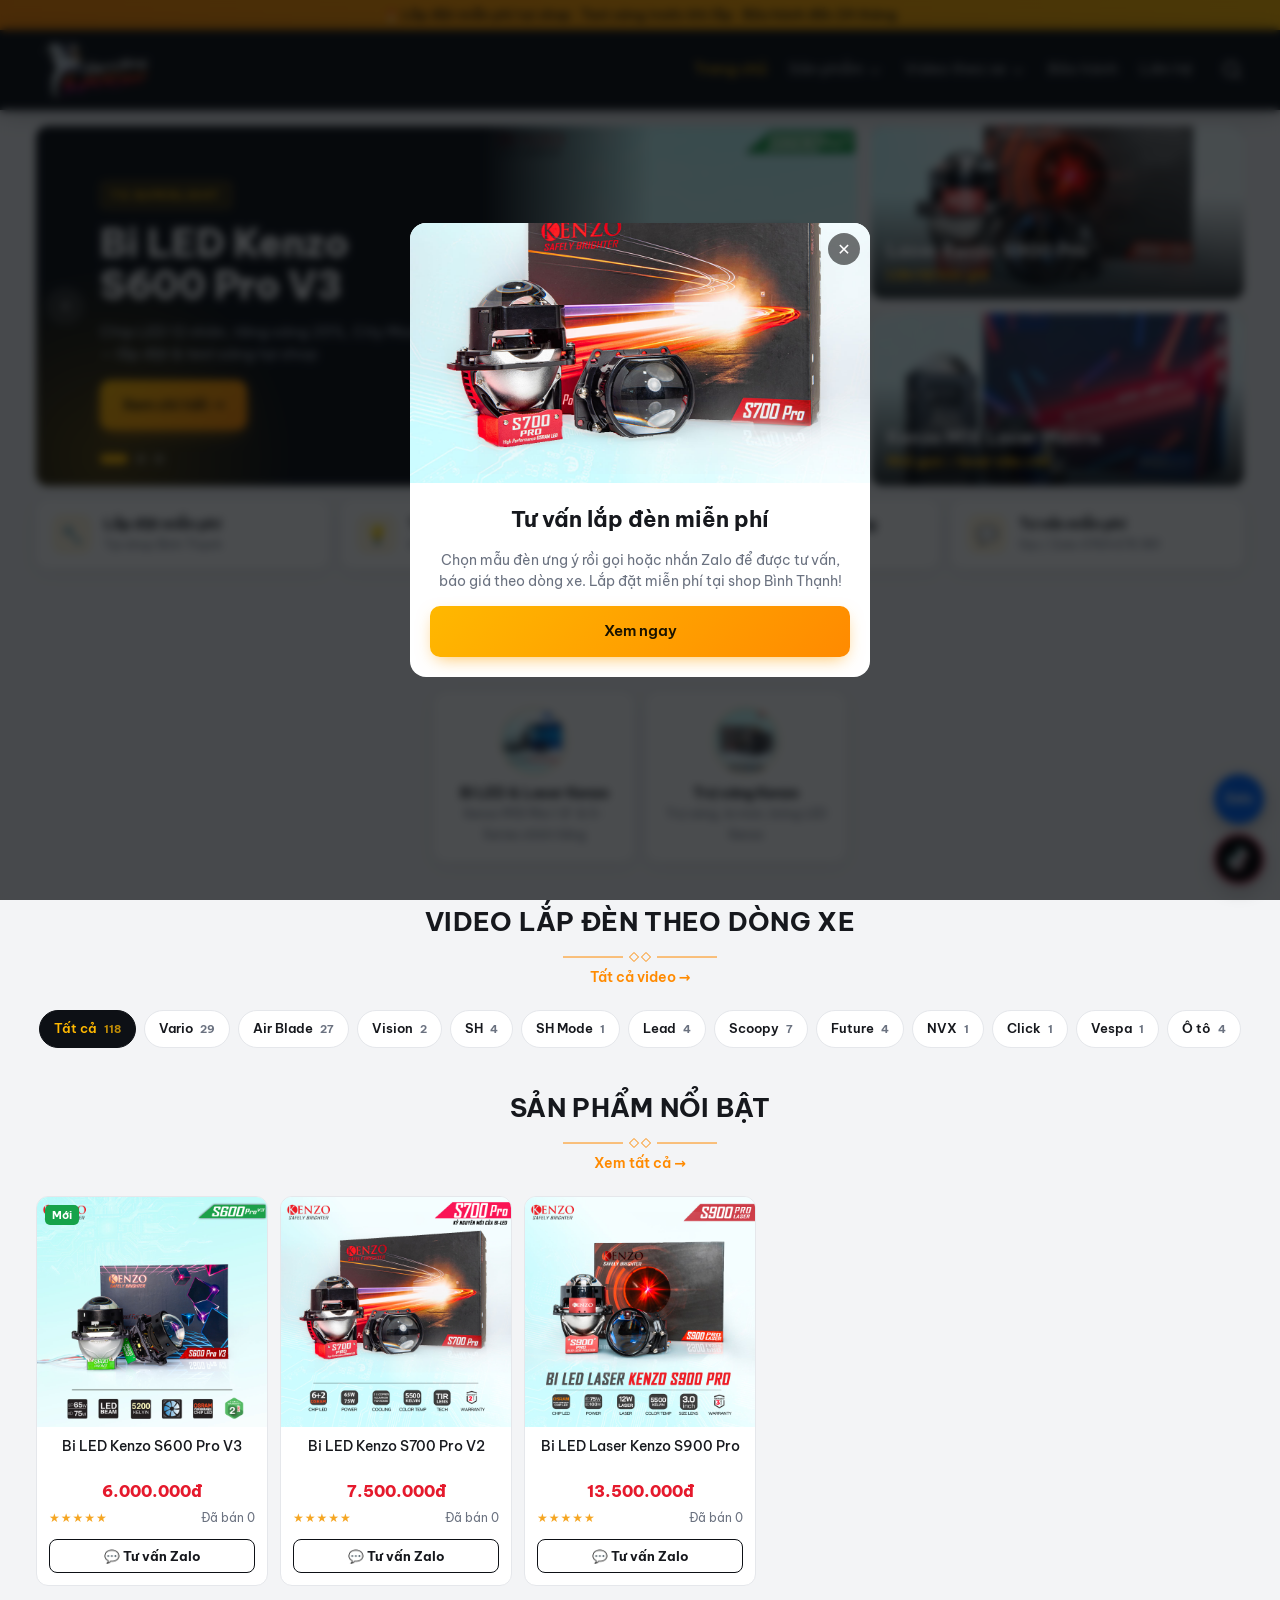
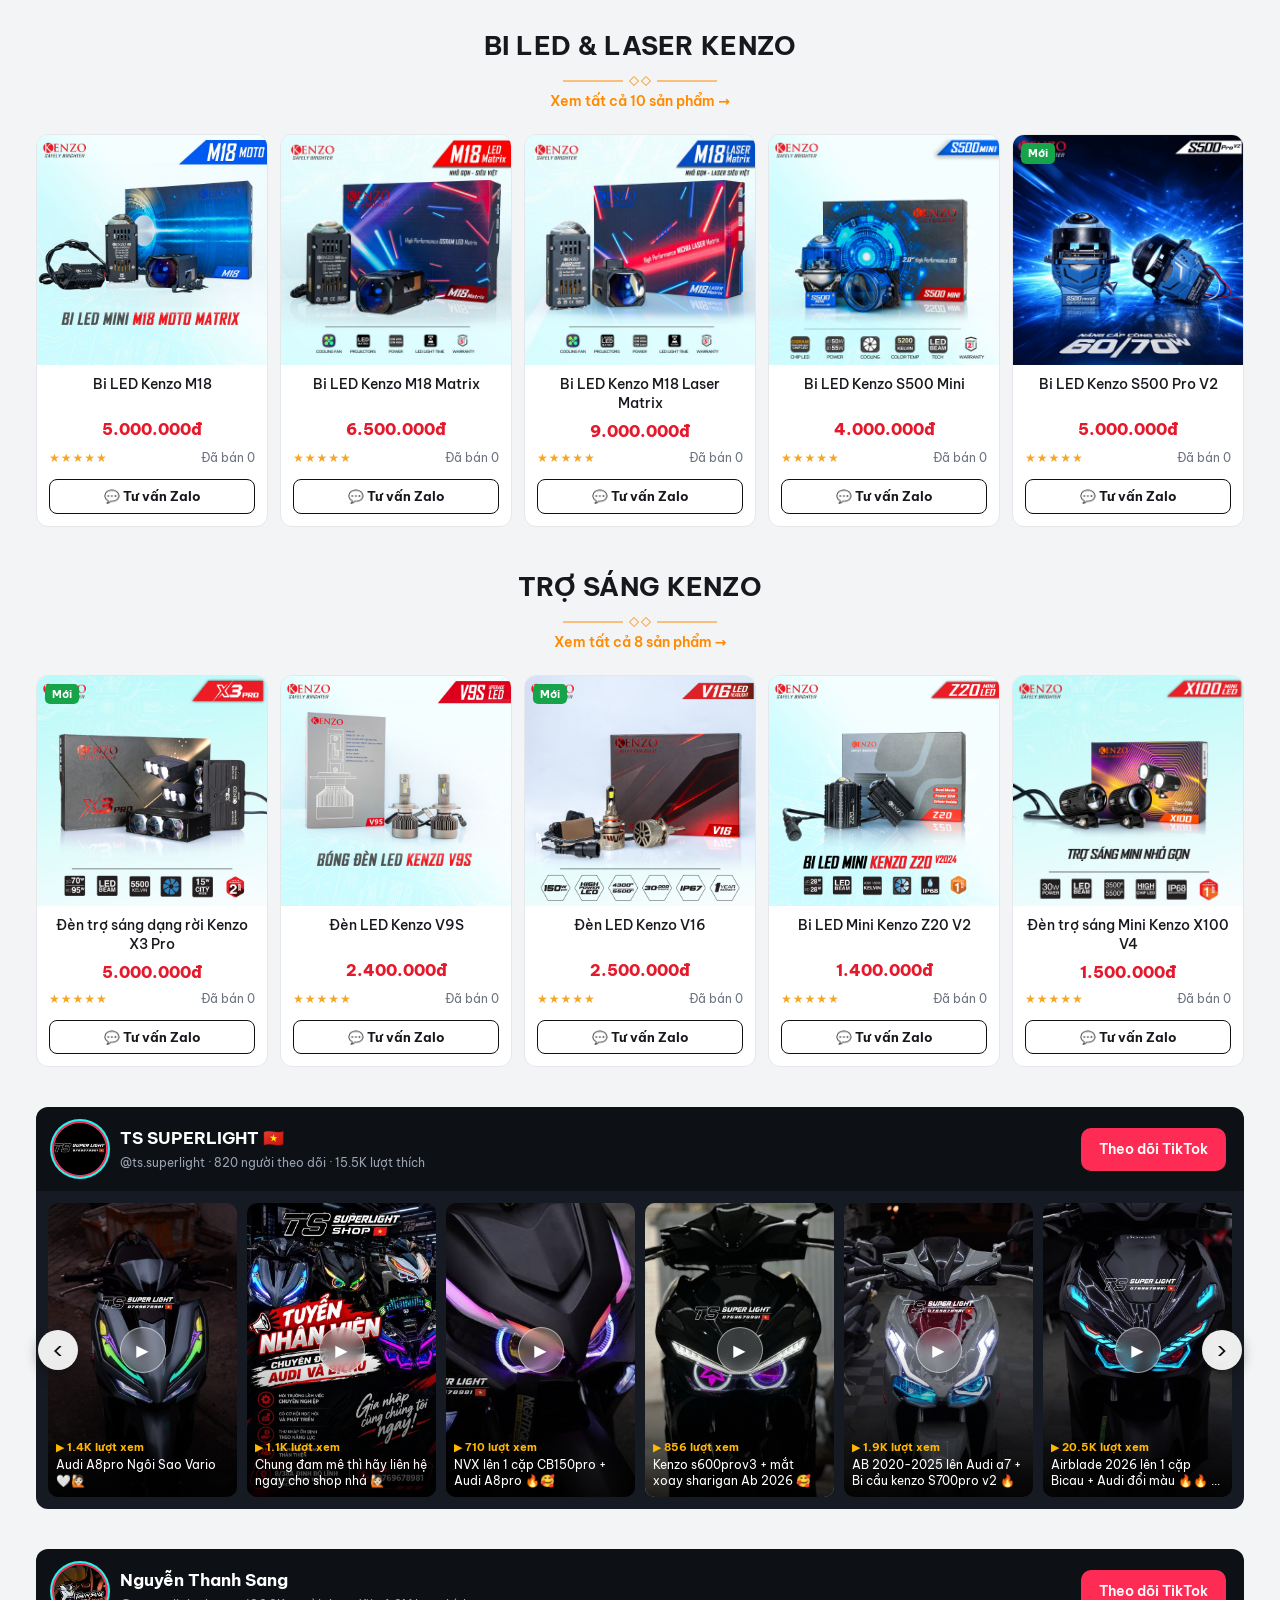
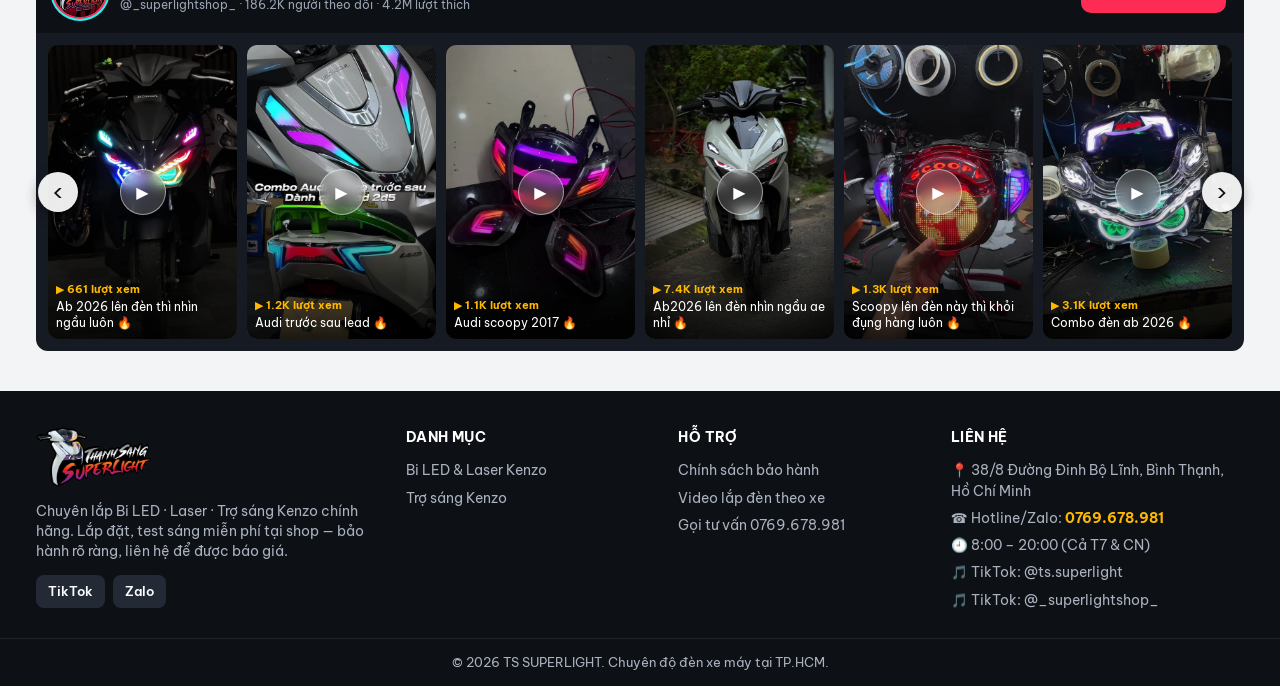
==== index.html @ d4412d5e "Logo mới, video TikTok 2 kênh, danh mục, hàng Titan Moto, bỏ đặt chỗ & tiền cọc - Logo Thanh Sang Su" ====
<!doctype html>
<html lang="vi">
<head>
  <meta charset="utf-8">
  <meta name="viewport" content="width=device-width, initial-scale=1">
  <title>TS SUPERLIGHT — Bi LED · Laser · Trợ sáng Kenzo</title>
  <meta name="description" content="TS SUPERLIGHT chuyên lắp đèn Kenzo chính hãng: Bi LED M18, S-Series S500 – S800, Laser S900 Pro, trợ sáng X3 Pro, X100, X200, CX80. Lắp đặt tại Bình Thạnh, TP.HCM.">
  <link rel="icon" type="image/png" href="assets/img/logo.png">
  <link rel="preconnect" href="https://fonts.googleapis.com">
  <link rel="preconnect" href="https://fonts.gstatic.com" crossorigin>
  <link href="https://fonts.googleapis.com/css2?family=Be+Vietnam+Pro:ital,wght@0,400;0,500;0,600;0,700;0,800;1,800&display=swap" rel="stylesheet">
  <link rel="stylesheet" href="assets/css/style.css">
</head>
<body>
  <div class="topbar" id="topbar"></div>

  <header class="header">
    <div class="wrap header-main">
      <button class="menu-btn" id="menuBtn" aria-label="Mở menu">
        <svg viewBox="0 0 24 24" fill="none"><path d="M4 6H20M4 12H20M4 18H20" stroke="currentColor" stroke-width="2" stroke-linecap="round"/></svg>
      </button>
      <a href="#/" class="logo">
        <img class="logo-img" src="assets/img/logo2.png" alt="TS SUPERLIGHT">
      </a>
      <nav class="nav" id="nav">
        <div class="nav-head">
          <a href="#/" class="logo"><img class="logo-img" src="assets/img/logo2.png" alt="TS SUPERLIGHT"></a>
          <button class="nav-close" id="navClose" aria-label="Đóng menu">✕</button>
        </div>
        <ul id="navMenu"></ul>
      </nav>
      <div class="header-actions">
        <button class="icon-btn" id="searchBtn" aria-label="Tìm kiếm">
          <svg viewBox="0 0 24 24" fill="none"><circle cx="11" cy="11" r="7" stroke="currentColor" stroke-width="2"/><path d="M20 20L16.5 16.5" stroke="currentColor" stroke-width="2" stroke-linecap="round"/></svg>
        </button>
        <a class="hotline" id="hdrHotlineLink">
          <span class="ico">☎</span>
          <div><small>Hotline / Zalo</small><b id="hdrHotline"></b></div>
        </a>
      </div>
    </div>
    <!-- Lớp phủ nằm TRONG header để luôn ở dưới menu trượt (cùng lớp xếp chồng) -->
    <div class="nav-backdrop" id="navBackdrop"></div>
  </header>

  <div class="search-overlay" id="searchOverlay">
    <button class="search-close" id="searchClose" aria-label="Đóng tìm kiếm">✕</button>
    <div class="search-box">
      <p>Tìm kiếm sản phẩm</p>
      <form class="search" id="searchForm">
        <input id="searchInput" type="search" placeholder="Tìm đèn theo tên, dòng xe: Vario, AB, bi cầu Kenzo…" autocomplete="off">
        <button type="submit" aria-label="Tìm"><svg viewBox="0 0 24 24" fill="none"><circle cx="11" cy="11" r="7" stroke="currentColor" stroke-width="2"/><path d="M20 20L16.5 16.5" stroke="currentColor" stroke-width="2" stroke-linecap="round"/></svg></button>
      </form>
    </div>
  </div>

  <main id="app" class="wrap"></main>

  <footer class="footer">
    <div class="wrap footer-grid" id="footer"></div>
    <div class="footer-bottom" id="footerBottom"></div>
  </footer>

  <div class="float-contact" id="floatContact"></div>
  <div class="toast" id="toast"></div>

  <script src="assets/js/config.js"></script>
  <script src="assets/js/media.js"></script>
  <script src="assets/js/data.js"></script>
  <script src="assets/js/app.js"></script>
</body>
</html>
---- assets/css/style.css ----
/* ============ TS SUPERLIGHT — Storefront ============ */
:root {
  --brand: #ffb800;
  --brand-2: #ff8a00;
  --brand-ink: #1a1300;
  --dark: #0d1015;
  --dark-2: #161b23;
  --dark-3: #232a35;
  --sale: #e5192c;
  --ok: #16a34a;
  --bg: #f3f4f6;
  --on-bg: var(--ink);
  --on-bg-muted: var(--muted);
  --card: #ffffff;
  --ink: #16181d;
  --muted: #6b7280;
  --line: #e5e7eb;
  --radius: 12px;
  --shadow: 0 1px 2px rgba(0,0,0,.05), 0 4px 16px rgba(0,0,0,.06);
  --wrap: 1240px;
}
* { box-sizing: border-box; }
html { scroll-behavior: smooth; -webkit-text-size-adjust: 100%; text-size-adjust: 100%; }
body {
  margin: 0; background: var(--bg); color: var(--ink);
  font-family: 'Be Vietnam Pro', system-ui, -apple-system, Segoe UI, Roboto, sans-serif;
  font-size: 14px; line-height: 1.5; -webkit-font-smoothing: antialiased;
}
a { color: inherit; text-decoration: none; }
img, video { display: block; max-width: 100%; }
button, input, select, textarea { font: inherit; color: inherit; }
button { cursor: pointer; }
.wrap { max-width: var(--wrap); margin: 0 auto; padding: 0 clamp(12px, 3vw, 16px); }
.muted { color: var(--muted); }
.hidden { display: none !important; }

/* ---------- Buttons ---------- */
.btn {
  display: inline-flex; align-items: center; justify-content: center; gap: 8px;
  border: 0; border-radius: 10px; padding: 11px 18px; font-weight: 600;
  transition: transform .15s, box-shadow .15s, background .15s; white-space: nowrap;
}
.btn:active { transform: translateY(1px); }
.btn-brand { background: linear-gradient(135deg, var(--brand), var(--brand-2)); color: var(--brand-ink); box-shadow: 0 6px 18px -6px rgba(255,160,0,.7); }
.btn-brand:hover { box-shadow: 0 8px 24px -6px rgba(255,160,0,.9); }
.btn-dark { background: var(--dark); color: #fff; }
.btn-dark:hover { background: var(--dark-3); }
.btn-outline { background: #fff; border: 1.5px solid var(--line); }
.btn-outline:hover { border-color: var(--ink); }
.btn-zalo { background: #0068ff; color: #fff; }
.btn-block { width: 100%; }
.btn-lg { padding: 14px 22px; font-size: 15px; }

/* ---------- Top bar & header ---------- */
.topbar { background: linear-gradient(90deg, var(--brand-2), var(--brand)); color: var(--brand-ink); font-size: 13px; font-weight: 600; text-align: center; padding: 5px 16px; }
.header { background: var(--dark); color: #fff; position: sticky; top: 0; z-index: 50; box-shadow: 0 2px 20px rgba(0,0,0,.3); }
.header-main { display: flex; align-items: center; gap: 28px; padding: 10px 16px; min-height: 66px; }
.logo { display: flex; align-items: center; gap: 10px; flex-shrink: 0; }
.logo-img { display: block; height: 60px; width: auto; }
.logo-text b { display: block; font-size: 19px; letter-spacing: .5px; line-height: 1.1; }
.logo-text b span { color: var(--brand); }
.logo-text small { color: #9aa3b2; font-size: 11px; }
.header svg { width: 24px; height: 24px; display: block; }
.menu-btn, .icon-btn, .nav-close { border: 0; background: none; padding: 0; color: #b5b5b5; line-height: 0; }
.menu-btn { display: none; color: #fff; }
.icon-btn:hover { color: var(--brand); }
.header-actions { display: flex; align-items: center; gap: 18px; flex-shrink: 0; }
.hotline { display: flex; align-items: center; gap: 10px; }
.hotline .ico { width: 36px; height: 36px; border-radius: 50%; border: 1.5px solid var(--brand); display: grid; place-items: center; color: var(--brand); font-size: 16px; }
.hotline small { display: block; color: #b5b5b5; font-size: 11px; }
.hotline b { color: var(--brand); font-size: 15px; letter-spacing: .3px; }

/* Menu chính (kiểu cuongden: chữ xám, hover vàng, menu con thả xuống) */
.nav { flex: 1; display: flex; justify-content: flex-end; }
.nav-head { display: none; }
.nav ul { list-style: none; margin: 0; padding: 0; }
#navMenu { display: flex; gap: 28px; align-items: center; }
.nav-item { position: relative; display: flex; align-items: center; gap: 4px; }
.nav-item > a { display: block; padding: 12px 0; color: #b5b5b5; font-size: 16px; font-weight: 400; white-space: nowrap; transition: color .2s; }
.nav-item > a:hover, .nav-item > a.on, .nav-item.on > a { color: var(--brand); }
.nav-item .arrow { border: 0; background: none; padding: 2px 0 0; color: #b5b5b5; line-height: 0; }
.nav-item .arrow svg { width: 16px; height: 16px; transition: transform .25s; }
.nav-item:hover > .arrow, .nav-item.on > .arrow { color: var(--brand); }
.nav-sub {
  position: absolute; left: -16px; top: 100%; z-index: 5; min-width: 220px; width: max-content;
  background: #fff; border-radius: 10px; padding: 10px 0; box-shadow: 0 0 50px rgba(0,0,0,.07), 0 10px 30px rgba(0,0,0,.25);
  visibility: hidden; opacity: 0; transform: translateY(30px); transition: all .3s ease-in-out;
}
.nav-item:hover > .nav-sub, .nav-item:focus-within > .nav-sub { visibility: visible; opacity: 1; transform: translateY(0); }
.nav-sub li a { display: block; padding: 6px 20px; color: #333; font-size: 15px; white-space: nowrap; transition: color .15s, padding .15s; }
.nav-sub li a:hover, .nav-sub li a.on { color: var(--brand-2); padding-left: 24px; }
.nav-sub.cols { display: grid; grid-template-columns: repeat(3, auto); column-gap: 6px; }
.nav-sub .sub-all a { font-weight: 700; color: var(--ink); }
/* Menu cấp 3: danh mục → danh sách sản phẩm bay ra bên phải */
.nav-sub > li.has-child { position: relative; }
.has-child:has(.nav-sub-child) > a { display: flex; justify-content: space-between; gap: 18px; }
.has-child:has(.nav-sub-child) > a::after { content: '›'; font-size: 18px; line-height: 1; color: #999; }
.nav-sub-child {
  position: absolute; left: 100%; top: -10px; min-width: 260px; width: max-content; max-width: 360px;
  background: #fff; border-radius: 10px; padding: 10px 0; list-style: none; box-shadow: 0 10px 30px rgba(0,0,0,.2);
  visibility: hidden; opacity: 0; transform: translateX(12px); transition: all .2s ease-in-out;
}
.has-child:hover > .nav-sub-child { visibility: visible; opacity: 1; transform: none; }
.nav-sub-child li a { white-space: normal; }
.nav-backdrop { display: none; }

/* Tìm kiếm toàn màn hình */
.search-overlay { position: fixed; inset: 0; z-index: 1001; background: rgba(0,0,0,.85); display: none; align-items: flex-start; justify-content: center; padding: 18vh 16px 0; animation: fade .2s; }
.search-overlay.show { display: flex; }
.search-box { width: 100%; max-width: 850px; }
.search-box p { color: #fff; font-size: 22px; font-weight: 700; text-transform: uppercase; text-align: center; margin: 0 0 16px; letter-spacing: .5px; }
.search-close { position: absolute; top: 20px; right: 20px; border: 0; background: none; color: #fff; font-size: 30px; line-height: 1; padding: 4px; }
.search { position: relative; display: flex; background: #fff; }
.search input { flex: 1; border: 0; height: 50px; padding: 10px 65px 10px 15px; outline: none; color: var(--ink); min-width: 0; font-size: 15px; }
.search button { position: absolute; right: 0; top: 0; width: 50px; height: 50px; border: 0; background: transparent; color: var(--ink); display: grid; place-items: center; }
.search button svg { width: 25px; height: 25px; }

/* ---------- Hero ---------- */
.hero { display: grid; grid-template-columns: 2.2fr 1fr; gap: 14px; margin-top: 16px; }
.slider { position: relative; border-radius: var(--radius); overflow: hidden; background: var(--dark); min-height: 360px; }
.slide { position: absolute; inset: 0; display: grid; grid-template-columns: 1.2fr 1fr; opacity: 0; transition: opacity .6s; pointer-events: none; }
.slide.on { opacity: 1; pointer-events: auto; }
.slide-text { padding: 44px 40px 44px 64px; color: #fff; display: flex; flex-direction: column; justify-content: center; gap: 14px; position: relative; z-index: 2; }
.slide-text .tag { align-self: flex-start; font-size: 11px; font-weight: 700; letter-spacing: 1.5px; text-transform: uppercase; padding: 5px 10px; border-radius: 6px; background: rgba(255,184,0,.15); color: var(--brand); border: 1px solid rgba(255,184,0,.35); }
.slide-text h2 { font-size: clamp(24px, 2.4vw + 12px, 38px); line-height: 1.1; margin: 0; font-weight: 800; letter-spacing: -.5px; }
.slide-text p { color: #b9c1cd; margin: 0; font-size: 15px; max-width: 380px; }
.slide-media { position: relative; overflow: hidden; }
.slide-media img, .slide-media video { width: 100%; height: 100%; object-fit: cover; }
.slide-media::before { content: ''; position: absolute; inset: 0; background: linear-gradient(90deg, var(--dark) 0%, transparent 45%); z-index: 1; }
.slide.cyan .tag { color: #3ee0ff; background: rgba(62,224,255,.12); border-color: rgba(62,224,255,.35); }
.slide.red .tag { color: #ff5a6a; background: rgba(255,90,106,.12); border-color: rgba(255,90,106,.35); }
.slide-glow { position: absolute; width: 380px; height: 380px; border-radius: 50%; left: -120px; bottom: -160px; background: radial-gradient(circle, rgba(255,184,0,.28), transparent 70%); z-index: 1; }
.slide.cyan .slide-glow { background: radial-gradient(circle, rgba(62,224,255,.25), transparent 70%); }
.slide.red .slide-glow { background: radial-gradient(circle, rgba(255,60,80,.25), transparent 70%); }
.dots { position: absolute; left: 64px; bottom: 22px; display: flex; gap: 8px; z-index: 3; }
.dots button { width: 10px; height: 10px; border-radius: 5px; border: 0; background: rgba(255,255,255,.3); padding: 0; transition: width .3s; }
.dots button.on { width: 28px; background: var(--brand); }
.slider-arrow { position: absolute; top: 50%; transform: translateY(-50%); z-index: 3; width: 38px; height: 38px; border-radius: 50%; border: 0; background: rgba(255,255,255,.12); color: #fff; font-size: 18px; backdrop-filter: blur(4px); }
.slider-arrow:hover { background: var(--brand); color: var(--brand-ink); }
.slider-arrow.prev { left: 10px; } .slider-arrow.next { right: 10px; }
.side-ads { display: grid; grid-template-rows: 1fr 1fr; gap: 14px; }
.side-ad { position: relative; border-radius: var(--radius); overflow: hidden; background: var(--dark); min-height: 170px; }
.side-ad img { position: absolute; inset: 0; width: 100%; height: 100%; object-fit: cover; transition: transform .5s; }
.side-ad:hover img { transform: scale(1.06); }
.side-ad::after { content: ''; position: absolute; inset: 0; background: linear-gradient(0deg, rgba(0,0,0,.8), transparent 60%); }
.side-ad div { position: absolute; left: 16px; bottom: 14px; z-index: 2; color: #fff; }
.side-ad b { display: block; font-size: 18px; }
.side-ad span { color: var(--brand); font-weight: 700; font-size: 13px; }

/* ---------- Policies ---------- */
.policies { display: grid; grid-template-columns: repeat(4, 1fr); gap: 12px; margin-top: 14px; }
.policy { background: var(--card); border-radius: var(--radius); padding: 14px 16px; display: flex; gap: 12px; align-items: center; box-shadow: var(--shadow); }
.policy i { font-style: normal; width: 40px; height: 40px; flex-shrink: 0; border-radius: 10px; display: grid; place-items: center; background: #fff6de; color: var(--brand-2); font-size: 18px; }
.policy b { display: block; font-size: 13.5px; }
.policy small { color: var(--muted); font-size: 12px; }

/* ---------- Sections ---------- */
.section { margin-top: 40px; }
/* Tiêu đề mục căn giữa + đường kẻ hình thoi (title-separator kiểu cuongden) */
.section-head { display: flex; flex-direction: column; align-items: center; text-align: center; gap: 4px; margin-bottom: 22px; color: var(--on-bg); }
.section-head h3 { margin: 0; font-size: clamp(18px, 1.4vw + 12px, 26px); font-weight: 700; text-transform: uppercase; letter-spacing: .3px; }
.section-head h3::after {
  content: ''; display: block; width: 154px; height: 12px; margin: 10px auto 0;
  background: url("data:image/svg+xml,%3Csvg xmlns='http://www.w3.org/2000/svg' viewBox='0 0 154 12'%3E%3Cg fill='none' stroke='%23ff8a00'%3E%3Cpath d='M0 6h60M94 6h60'/%3E%3Cpath d='M71 1.5l4.5 4.5-4.5 4.5-4.5-4.5z'/%3E%3Cpath d='M83 1.5l4.5 4.5-4.5 4.5-4.5-4.5z'/%3E%3C/g%3E%3C/svg%3E") center / contain no-repeat;
}
.section-head a { color: var(--brand-2); font-weight: 600; font-size: 14px; }
.section-head a:hover { text-decoration: underline; }
.panel { background: var(--card); border-radius: var(--radius); padding: 18px; box-shadow: var(--shadow); }

/* Flash sale */
.flash { background: linear-gradient(120deg, #1a0d02, #3a1600 50%, #1a0d02); border-radius: var(--radius); padding: 18px; color: #fff; position: relative; overflow: hidden; }
.flash::before { content: ''; position: absolute; right: -80px; top: -80px; width: 280px; height: 280px; background: radial-gradient(circle, rgba(255,140,0,.35), transparent 70%); }
.flash-head { display: flex; align-items: center; gap: 16px; flex-wrap: wrap; margin-bottom: 14px; position: relative; }
.flash-head h3 { margin: 0; font-size: 22px; font-weight: 800; font-style: italic; color: var(--brand); text-transform: uppercase; }
.flash-head h3::before { content: '⚡ '; }
.countdown { display: flex; gap: 6px; align-items: center; }
.countdown span { background: #fff; color: var(--dark); font-weight: 800; border-radius: 6px; padding: 4px 8px; min-width: 36px; text-align: center; font-variant-numeric: tabular-nums; }
.countdown em { font-style: normal; color: var(--brand); font-weight: 800; }
.flash .grid .card { border: 0; color: var(--ink); }

/* Category tiles */
.cats { display: grid; grid-template-columns: repeat(auto-fit, minmax(135px, 200px)); justify-content: center; gap: 12px; }
.cat { background: var(--card); border-radius: var(--radius); padding: 16px 12px; text-align: center; box-shadow: var(--shadow); transition: transform .2s, box-shadow .2s; border: 1.5px solid transparent; }
.cat:hover { transform: translateY(-3px); border-color: var(--brand); }
.cat .ic { width: 64px; height: 64px; margin: 0 auto 10px; border-radius: 50%; overflow: hidden; background: var(--dark); box-shadow: 0 0 0 3px #fff6de; }
.cat .ic img { width: 100%; height: 100%; object-fit: cover; }
.cat b { display: block; font-size: 13.5px; }
.cat small { color: var(--muted); font-size: 11.5px; }

/* Vehicle chips */
.chips { display: flex; flex-wrap: wrap; justify-content: center; gap: 8px; }
.chip { padding: 8px 14px; border-radius: 999px; background: var(--card); border: 1.5px solid var(--line); font-weight: 600; font-size: 13px; transition: all .15s; }
.chip:hover, .chip.on { background: var(--dark); color: var(--brand); border-color: var(--dark); }
.chip small { margin-left: 4px; font-size: 11px; font-weight: 700; color: var(--muted); }
.chip:hover small, .chip.on small { color: inherit; opacity: .75; }
.section-head > .muted { font-size: 13.5px; }

/* ---------- Product grid & card ---------- */
.grid { display: grid; grid-template-columns: repeat(5, 1fr); gap: 12px; }
.grid.cols-4 { grid-template-columns: repeat(4, 1fr); }
.card { background: var(--card); border-radius: var(--radius); overflow: hidden; border: 1px solid var(--line); display: flex; flex-direction: column; transition: box-shadow .2s, transform .2s; position: relative; }
.card:hover { box-shadow: 0 10px 30px -10px rgba(0,0,0,.25); transform: translateY(-2px); }
.card-img { position: relative; aspect-ratio: 1 / 1; overflow: hidden; background: var(--dark); }
.card-img img { width: 100%; height: 100%; object-fit: cover; transition: transform .5s; }
.card:hover .card-img img { transform: scale(1.07); }
.badges { position: absolute; top: 8px; left: 8px; display: flex; flex-direction: column; gap: 4px; z-index: 2; }
.badge { font-size: 11px; font-weight: 700; padding: 3px 7px; border-radius: 5px; color: #fff; background: var(--sale); line-height: 1.3; }
.badge.new { background: var(--ok); }
.badge.flash { background: linear-gradient(90deg, var(--brand-2), var(--brand)); color: var(--brand-ink); }
.badge.video { background: rgba(0,0,0,.65); }
.card-body { padding: 10px 12px 12px; display: flex; flex-direction: column; gap: 6px; flex: 1; }
.card-name { font-weight: 500; font-size: 14px; text-align: center; line-height: 1.35; display: -webkit-box; -webkit-line-clamp: 2; -webkit-box-orient: vertical; overflow: hidden; min-height: 36px; }
.card-name:hover { color: var(--brand-2); }
.price { display: flex; align-items: baseline; justify-content: center; gap: 8px; flex-wrap: wrap; }
.price b { color: var(--sale); font-size: 16px; font-weight: 800; }
.price s { color: var(--muted); font-size: 12.5px; }
.card-meta { display: flex; justify-content: space-between; color: var(--muted); font-size: 12px; margin-top: auto; }
.stars { color: #f5a623; letter-spacing: 1px; }
.card-add { display: block; text-align: center; margin-top: 6px; border: 1.5px solid var(--dark); background: #fff; border-radius: 8px; padding: 7px; font-weight: 700; font-size: 12.5px; transition: all .15s; }
.card-add:hover { background: var(--dark); color: var(--brand); }
.flash .card-meta .bar { flex: 1; height: 16px; border-radius: 8px; background: #ffe2b3; position: relative; overflow: hidden; font-size: 10.5px; font-weight: 700; color: #7a3a00; text-align: center; line-height: 16px; }
.flash .card-meta .bar i { position: absolute; left: 0; top: 0; bottom: 0; background: linear-gradient(90deg, var(--brand-2), var(--sale)); border-radius: 8px; }
.flash .card-meta .bar span { position: relative; z-index: 1; color: #fff; text-shadow: 0 1px 2px rgba(0,0,0,.4); }

/* ---------- TikTok videos ---------- */
.tiktok-head { display: flex; align-items: center; gap: 14px; background: var(--dark); color: #fff; padding: 16px 18px; border-radius: var(--radius) var(--radius) 0 0; flex-wrap: wrap; }
.tiktok-head .avatar { width: 52px; height: 52px; border-radius: 50%; overflow: hidden; box-shadow: 0 0 0 2px #fe2c55, 0 0 0 4px #25f4ee; }
.tiktok-head .avatar img { width: 100%; height: 100%; object-fit: cover; }
.tiktok-head b { font-size: 17px; display: block; }
.tiktok-head small { color: #9aa3b2; }
.tiktok-head .btn { margin-left: auto; background: #fe2c55; color: #fff; }
.videos { display: grid; grid-template-columns: repeat(6, 1fr); gap: 10px; background: var(--dark-2); padding: 12px; border-radius: 0 0 var(--radius) var(--radius); }
.tiktok-head .avatars { display: flex; }
.tiktok-head .avatars .avatar + .avatar { margin-left: -14px; }
.tiktok-head .tt-follow { margin-left: auto; display: flex; gap: 8px; flex-wrap: wrap; }
.tiktok-head .tt-follow .btn { margin-left: 0; }
/* Dải video kéo ngang (trang chủ) */
.rail-wrap { position: relative; background: var(--dark-2); padding: 12px; border-radius: 0 0 var(--radius) var(--radius); }
.rail { display: grid; grid-auto-flow: column; grid-auto-columns: calc((100% - 50px) / 6); gap: 10px; overflow-x: auto; scroll-snap-type: x mandatory; scrollbar-width: none; overscroll-behavior-x: contain; }
.rail::-webkit-scrollbar { display: none; }
.rail .vid { scroll-snap-align: start; }
.vid.more { display: grid; place-items: center; text-align: center; color: #fff; font-size: 13px; line-height: 1.6; background: linear-gradient(160deg, #25f4ee33, #fe2c5533), var(--dark); border: 1.5px dashed rgba(255,255,255,.25); }
.vid.more::after { display: none; }
.vid.more b { color: var(--brand); }
.rail-nav { position: absolute; top: 50%; transform: translateY(-50%); z-index: 4; width: 40px; height: 40px; border-radius: 50%; border: 0; background: rgba(255,255,255,.92); color: #111; font-size: 24px; line-height: 1; box-shadow: 0 4px 14px rgba(0,0,0,.4); cursor: pointer; }
.rail-nav:hover { background: #fff; }
.rail-nav.prev { left: 2px; }
.rail-nav.next { right: 2px; }
.vid { position: relative; aspect-ratio: 9 / 14; border-radius: 10px; overflow: hidden; background: #000; cursor: pointer; }
.vid img { width: 100%; height: 100%; object-fit: cover; transition: transform .4s, opacity .3s; }
.vid:hover img { transform: scale(1.05); opacity: .85; }
.vid::after { content: ''; position: absolute; inset: 0; background: linear-gradient(0deg, rgba(0,0,0,.85), transparent 50%); }
.vid .play { position: absolute; top: 50%; left: 50%; transform: translate(-50%, -50%); width: 46px; height: 46px; border-radius: 50%; background: rgba(255,255,255,.2); backdrop-filter: blur(6px); display: grid; place-items: center; color: #fff; font-size: 16px; z-index: 2; border: 1.5px solid rgba(255,255,255,.5); }
.vid .cap { position: absolute; left: 8px; right: 8px; bottom: 8px; z-index: 2; color: #fff; font-size: 12px; line-height: 1.35; }
.vid .cap b { display: block; font-size: 11px; color: var(--brand); margin-bottom: 2px; }
.vid .cap span { display: -webkit-box; -webkit-line-clamp: 2; -webkit-box-orient: vertical; overflow: hidden; }

/* ---------- Breadcrumb / listing ---------- */
.crumbs { display: flex; gap: 8px; color: var(--on-bg-muted); font-size: 13px; margin: 16px 0 12px; flex-wrap: wrap; }
.crumbs a:hover { color: var(--brand-2); }
.crumbs span::before { content: '›'; margin-right: 8px; }
.listing { display: grid; grid-template-columns: 250px 1fr; gap: 16px; align-items: start; }
.filters { position: sticky; top: 130px; }
.filters h4 { margin: 0 0 10px; font-size: 14px; text-transform: uppercase; }
.filters .grp + .grp { margin-top: 18px; padding-top: 16px; border-top: 1px solid var(--line); }
.filters label { display: flex; align-items: center; gap: 8px; padding: 5px 0; cursor: pointer; font-size: 13.5px; }
.filters input[type=radio], .filters input[type=checkbox] { accent-color: var(--brand-2); width: 16px; height: 16px; }
.toolbar { display: flex; align-items: center; justify-content: space-between; gap: 12px; margin-bottom: 12px; flex-wrap: wrap; }
.toolbar h2 { margin: 0; font-size: 20px; color: var(--on-bg); text-transform: uppercase; }
.toolbar h2 .muted { color: var(--on-bg-muted); text-transform: none; }
select.sort { border: 1.5px solid var(--line); border-radius: 8px; padding: 8px 10px; background: #fff; }
.empty { text-align: center; padding: 60px 20px; color: var(--muted); }
.empty .big { font-size: 48px; }
.listing .grid { grid-template-columns: repeat(4, 1fr); }

/* ---------- Product detail ---------- */
.pd { display: grid; grid-template-columns: minmax(0, 1fr) minmax(0, 1fr); gap: clamp(16px, 3vw, 28px); }
/* Không để phần tử con (nút, chữ dài) kéo giãn lưới làm tràn ngang trên điện thoại */
.pd > *, .hero > *, .listing > *, .footer-grid > * { min-width: 0; }
.pd-gallery .main { position: relative; aspect-ratio: 1 / 1; border-radius: var(--radius); overflow: hidden; background: var(--dark); }
.pd-gallery .main img, .pd-gallery .main video { width: 100%; height: 100%; object-fit: cover; }
.pd-gallery .main video { object-fit: contain; }
.thumbs { display: grid; grid-template-columns: repeat(5, 1fr); gap: 8px; margin-top: 10px; }
.thumbs button { padding: 0; border: 2px solid transparent; border-radius: 8px; overflow: hidden; aspect-ratio: 1; background: var(--dark); position: relative; }
.thumbs button.on { border-color: var(--brand-2); }
.thumbs img { width: 100%; height: 100%; object-fit: cover; }
.thumbs .is-video::after { content: '▶'; position: absolute; inset: 0; display: grid; place-items: center; color: #fff; background: rgba(0,0,0,.4); font-size: 18px; }
.pd-info h1 { font-size: clamp(19px, 1vw + 14px, 24px); line-height: 1.3; margin: 0 0 8px; }
.pd-meta { display: flex; gap: 16px; color: var(--muted); font-size: 13px; flex-wrap: wrap; align-items: center; }
.pd-price { background: #fafafa; border-radius: 10px; padding: 14px 16px; margin: 16px 0; display: flex; align-items: center; gap: 12px; flex-wrap: wrap; border: 1px dashed var(--line); }
.pd-price b { color: var(--sale); font-size: clamp(24px, 1.5vw + 18px, 30px); font-weight: 800; }
.pd-price s { color: var(--muted); font-size: 16px; }
.pd-price .off { background: var(--sale); color: #fff; font-weight: 700; font-size: 12px; padding: 3px 8px; border-radius: 5px; }
.pd-flash { display: flex; align-items: center; gap: 12px; background: linear-gradient(90deg, var(--brand-2), var(--sale)); color: #fff; padding: 10px 16px; border-radius: 10px 10px 0 0; margin-bottom: -16px; margin-top: 16px; font-weight: 700; flex-wrap: wrap; }
.pd-flash + .pd-price { border-radius: 0 0 10px 10px; }
.pd-flash .countdown span { padding: 2px 6px; min-width: 28px; font-size: 13px; }
.pd-flash .countdown em { color: #fff; }
.pd-row { display: flex; gap: 14px; align-items: center; margin: 12px 0; flex-wrap: wrap; }
.pd-row > label { width: 90px; color: var(--muted); font-size: 13px; flex-shrink: 0; }
.opt { display: flex; gap: 8px; flex-wrap: wrap; }
.opt button { border: 1.5px solid var(--line); background: #fff; border-radius: 8px; padding: 7px 12px; font-size: 13px; font-weight: 600; }
.opt button.on { border-color: var(--brand-2); background: #fff6de; color: #8a4a00; }
.opt button:has(img) { display: inline-flex; align-items: center; gap: 6px; padding: 4px 12px 4px 4px; }
.opt button img { width: 28px; height: 28px; border-radius: 5px; object-fit: cover; }
.pd-actions { display: grid; grid-template-columns: 1fr 1fr; gap: 10px; margin-top: 18px; }
.pd-perks { margin-top: 18px; display: grid; gap: 8px; background: #fafafa; padding: 14px; border-radius: 10px; }
.pd-perks div { display: flex; gap: 10px; font-size: 13.5px; }
.pd-perks div::before { content: '✓'; color: var(--ok); font-weight: 800; }
.tabs { display: flex; gap: 4px; border-bottom: 1.5px solid var(--line); margin-bottom: 16px; overflow-x: auto; }
.tabs button { border: 0; background: none; padding: 10px 16px; font-weight: 700; color: var(--muted); border-bottom: 2.5px solid transparent; margin-bottom: -1.5px; white-space: nowrap; }
.tabs button.on { color: var(--ink); border-bottom-color: var(--brand-2); }
.desc { white-space: pre-line; font-size: 14.5px; line-height: 1.7; }
table.specs { width: 100%; border-collapse: collapse; }
table.specs td { padding: 10px 12px; border-bottom: 1px solid var(--line); }
table.specs td:first-child { color: var(--muted); width: 38%; background: #fafafa; }

/* ---------- Tóm tắt (dùng trong Admin) & form ---------- */
.summary { position: sticky; top: 130px; }
.summary .row { display: flex; justify-content: space-between; padding: 7px 0; }
.summary .total { border-top: 1.5px dashed var(--line); margin-top: 8px; padding-top: 12px; font-size: 16px; font-weight: 800; }
.summary .total span:last-child { color: var(--sale); font-size: 22px; }
.msg { font-size: 12.5px; margin-top: -4px; }
.msg.ok { color: var(--ok); } .msg.err { color: var(--sale); }


.form-grid { display: grid; grid-template-columns: 1fr 1fr; gap: 12px; }
.form-grid .full { grid-column: 1 / -1; }
.field label { display: block; font-size: 12.5px; font-weight: 600; margin-bottom: 5px; }
.field input, .field select, .field textarea { width: 100%; border: 1.5px solid var(--line); border-radius: 8px; padding: 10px 12px; background: #fff; outline: none; transition: border-color .15s; }
.field input:focus, .field select:focus, .field textarea:focus { border-color: var(--brand-2); }
.field.invalid input { border-color: var(--sale); }
.mini-items .it { display: flex; gap: 10px; align-items: center; padding: 8px 0; font-size: 13px; }
.mini-items img { width: 48px; height: 48px; border-radius: 8px; object-fit: cover; }
.mini-items .it div { flex: 1; }


/* ---------- Modal / popup ---------- */
.modal { position: fixed; inset: 0; z-index: 100; display: grid; place-items: center; padding: 16px; background: rgba(5,7,10,.72); backdrop-filter: blur(4px); animation: fade .2s; }
.modal-box { background: #fff; border-radius: 16px; max-width: 460px; width: 100%; overflow: hidden; position: relative; animation: pop .25s; max-height: 92vh; overflow-y: auto; }
.modal-close { position: absolute; top: 10px; right: 10px; width: 32px; height: 32px; border-radius: 50%; border: 0; background: rgba(0,0,0,.55); color: #fff; font-size: 16px; z-index: 3; }
.popup-ad img { width: 100%; height: 260px; object-fit: cover; }
.popup-ad .body { padding: 20px; text-align: center; }
.popup-ad h3 { margin: 0 0 6px; font-size: 22px; }
.video-modal .modal-box { background: #000; max-width: 400px; }
.video-modal video { width: 100%; max-height: 82vh; }
.video-modal iframe { display: block; width: 100%; height: min(76vh, 700px); border: 0; }
.video-modal .tt-link { display: block; padding: 10px; text-align: center; color: #fff; font-size: 13px; font-weight: 600; }
.spinner { width: 34px; height: 34px; border: 3px solid var(--line); border-top-color: var(--brand-2); border-radius: 50%; animation: spin .8s linear infinite; margin: 10px auto; }
@keyframes spin { to { transform: rotate(360deg); } }
@keyframes fade { from { opacity: 0; } }
@keyframes pop { from { transform: scale(.95); opacity: 0; } }

.toast { position: fixed; left: 50%; bottom: 24px; transform: translateX(-50%) translateY(20px); background: var(--dark); color: #fff; padding: 12px 18px; border-radius: 10px; z-index: 200; opacity: 0; transition: all .25s; display: flex; gap: 10px; align-items: center; box-shadow: 0 10px 30px rgba(0,0,0,.3); max-width: calc(100% - 32px); }
.toast.show { opacity: 1; transform: translateX(-50%); }
.toast b { color: var(--brand); }

.float-contact { position: fixed; right: 16px; bottom: 16px; display: flex; flex-direction: column; gap: 10px; z-index: 60; }
.float-contact a { width: 50px; height: 50px; border-radius: 50%; display: grid; place-items: center; color: #fff; font-weight: 800; font-size: 12px; box-shadow: 0 6px 18px rgba(0,0,0,.25); }
.float-contact .z { background: #0068ff; animation: ring 2s infinite; }
.float-contact .t { background: #000; border: 2px solid #fe2c55; }
.float-contact .t svg { width: 46%; height: 46%; display: block; overflow: visible; }
@keyframes ring { 0%, 100% { box-shadow: 0 0 0 0 rgba(0,104,255,.5); } 50% { box-shadow: 0 0 0 12px rgba(0,104,255,0); } }

/* ---------- Footer ---------- */
.footer { background: var(--dark); color: #aab2bf; margin-top: 40px; padding: 36px 0 0; font-size: 13.5px; }
.footer-grid { display: grid; grid-template-columns: 1.4fr 1fr 1fr 1.2fr; gap: 28px; }
.footer h5 { color: #fff; font-size: 14px; text-transform: uppercase; margin: 0 0 12px; letter-spacing: .4px; }
.footer ul { list-style: none; margin: 0; padding: 0; display: grid; gap: 7px; }
.footer a:hover { color: var(--brand); }
.footer .contact b { color: var(--brand); }
.footer-bottom { border-top: 1px solid rgba(255,255,255,.08); margin-top: 28px; padding: 14px 0; text-align: center; font-size: 12.5px; }
.social { display: flex; gap: 8px; margin-top: 12px; }
.social a { padding: 7px 12px; border-radius: 8px; background: var(--dark-3); color: #fff; font-weight: 600; font-size: 12.5px; }

/* ---------- Responsive ---------- */
@media (max-width: 1400px) {
  .hotline { display: none; }
  #navMenu { gap: 22px; }
  .nav-item > a { font-size: 15px; }
}
/* Mobile: menu trượt từ trái, nền trắng như cuongden */
@media (max-width: 1023px) {
  .header-main { gap: 14px; }
  .menu-btn { display: block; }
  .logo { margin-right: auto; }
  .nav {
    position: fixed; top: 0; left: 0; bottom: 0; z-index: 1002; width: 300px; max-width: 85vw;
    background: #fff; color: var(--ink); display: block; overflow-y: auto;
    transform: translateX(-100%); transition: transform .3s ease;
  }
  .nav.open { transform: none; box-shadow: 0 0 40px rgba(0,0,0,.4); }
  .nav-head { display: flex; align-items: center; justify-content: space-between; padding: 12px 14px; border-bottom: 1px solid #eee; }
  .nav-head .logo-text b { color: var(--ink); }
  .nav-head .logo-text b span { color: var(--brand-2); }
  .nav-close { color: var(--ink); font-size: 20px; line-height: 1; padding: 4px; }
  #navMenu { display: block; padding: 6px 0; }
  .nav-item { flex-wrap: wrap; justify-content: space-between; border-bottom: 1px solid #f1f1f1; }
  .nav-item > a { color: #333; font-size: 15px; padding: 11px 16px; flex: 1; }
  .nav-item > a.on, .nav-item.on > a { color: var(--brand-2); }
  .nav-item .arrow { color: #333; padding: 10px 16px; }
  .nav-item.open > .arrow svg { transform: rotate(180deg); }
  .nav-sub, .nav-sub.cols {
    position: static; display: none; width: 100%; min-width: 0; box-shadow: none; border-radius: 0;
    background: #fafafa; padding: 4px 0 8px; visibility: visible; opacity: 1; transform: none; transition: none;
  }
  .nav-sub.cols { grid-template-columns: 1fr 1fr; }
  .nav-item.open > .nav-sub { display: block; }
  .nav-item.open > .nav-sub.cols { display: grid; }
  .nav-sub li a { padding: 7px 28px; font-size: 14px; white-space: normal; }
  .nav-sub-child { display: none; }
  .has-child:has(.nav-sub-child) > a::after { content: none; }
  .nav-backdrop { position: fixed; inset: 0; z-index: 1001; background: rgba(0,0,0,.55); }
  /* Menu đang mở: đưa header (chứa menu + lớp phủ) lên trên nút nổi Zalo/TikTok, khoá cuộn trang phía sau */
  body.nav-open { overflow: hidden; }
  body.nav-open .header { z-index: 1001; }
  .nav-backdrop.show { display: block; }
}
@media (max-width: 1100px) {
  .grid { grid-template-columns: repeat(4, 1fr); }
  .listing .grid { grid-template-columns: repeat(3, 1fr); }
  .videos { grid-template-columns: repeat(4, 1fr); }
  .rail { grid-auto-columns: calc((100% - 30px) / 4); }
}
@media (max-width: 900px) {
  .hero { grid-template-columns: 1fr; }
  .side-ads { grid-template-columns: 1fr 1fr; grid-template-rows: none; }
  .policies { grid-template-columns: repeat(2, 1fr); }
  .grid, .grid.cols-4 { grid-template-columns: repeat(3, 1fr); }
  .listing { grid-template-columns: 1fr; }
  .filters { position: static; }
  .pd { grid-template-columns: 1fr; }
  .footer-grid { grid-template-columns: 1fr 1fr; }
}
@media (max-width: 640px) {
  .header-main { min-height: 58px; }
  .logo-text small { display: none; }
  .logo-text b { font-size: 17px; }
  .logo-img { height: 42px; }
  .slider { min-height: clamp(340px, 105vw, 440px); }
  .slide { grid-template-columns: 1fr; grid-template-rows: 1fr auto; }
  .slide-media { position: absolute; inset: 0; }
  .slide-media::before { background: linear-gradient(0deg, var(--dark) 20%, rgba(13,16,21,.3) 70%); }
  .slide-text { grid-row: 2; padding: 24px 20px 50px; }
  .dots { left: 20px; bottom: 18px; }
  .slider-arrow { display: none; }
  .side-ad { min-height: 130px; }
  .grid, .grid.cols-4, .listing .grid { grid-template-columns: repeat(2, 1fr); gap: 10px; }
  .videos { grid-template-columns: repeat(2, 1fr); }
  .rail { grid-auto-columns: 42%; }
  .rail-nav { display: none; }
  .cats { grid-template-columns: repeat(auto-fit, minmax(100px, 1fr)); gap: 8px; }
  .cat { padding: 12px 6px; }
  .cat .ic { width: 50px; height: 50px; }
  .cat small { display: none; }
  .policies { gap: 8px; }
  .policy { padding: 10px; gap: 8px; align-items: flex-start; }
  .policy i { width: 30px; height: 30px; font-size: 15px; border-radius: 8px; }
  .policy b { font-size: 12.5px; line-height: 1.3; }
  .policy small { font-size: 11px; line-height: 1.35; display: block; margin-top: 2px; }
  .topbar { font-size: 12px; padding: 4px 12px; line-height: 1.35; }
  .side-ad b { font-size: 15px; }
  .side-ad span { font-size: 12px; }
  .chip { padding: 7px 11px; font-size: 12.5px; }
  .pd-actions { grid-template-columns: 1fr; }
  .pd-actions .btn, .btn-lg { white-space: normal; text-align: center; }
  .pd-row > label { width: 72px; }
  .pd-price { padding: 12px; gap: 6px 10px; }
  .float-contact { right: 10px; bottom: 12px; gap: 8px; }
  .float-contact a { width: 42px; height: 42px; font-size: 10.5px; }
  .toolbar h2 { font-size: 17px; }
  .tiktok-head { padding: 12px; gap: 10px; }
  .tiktok-head .avatar { width: 42px; height: 42px; }
  .tiktok-head .btn { margin-left: 0; width: 100%; }
  .tiktok-head .tt-follow { width: 100%; margin-left: 0; }
  .tiktok-head .tt-follow .btn { flex: 1; width: auto; }
  .rail-wrap { padding: 8px; }
  .rail { gap: 8px; }
  .videos { padding: 8px; gap: 8px; }
  .panel { padding: 14px; }
  .form-grid { grid-template-columns: 1fr; }
  .footer-grid { grid-template-columns: 1fr; }
}
/* Màn hình rất nhỏ (iPhone SE, Android 360px…) */
@media (max-width: 380px) {
  .header-main { gap: 10px; padding-left: 12px; padding-right: 12px; }
  .header-actions { gap: 12px; }
  .logo { gap: 7px; }
  .logo-text b { font-size: 15px; }
  .logo-img { height: 36px; }
  .grid, .grid.cols-4, .listing .grid { gap: 8px; }
  .card-body { padding: 8px 8px 10px; gap: 4px; }
  .card-name { font-size: 13px; min-height: 34px; }
  .card-meta { font-size: 11px; }
  .card-add { font-size: 12px; padding: 6px; }
  .policies { grid-template-columns: 1fr; }
  .cats { grid-template-columns: repeat(2, 1fr); }
  .side-ads { grid-template-columns: 1fr; }
}
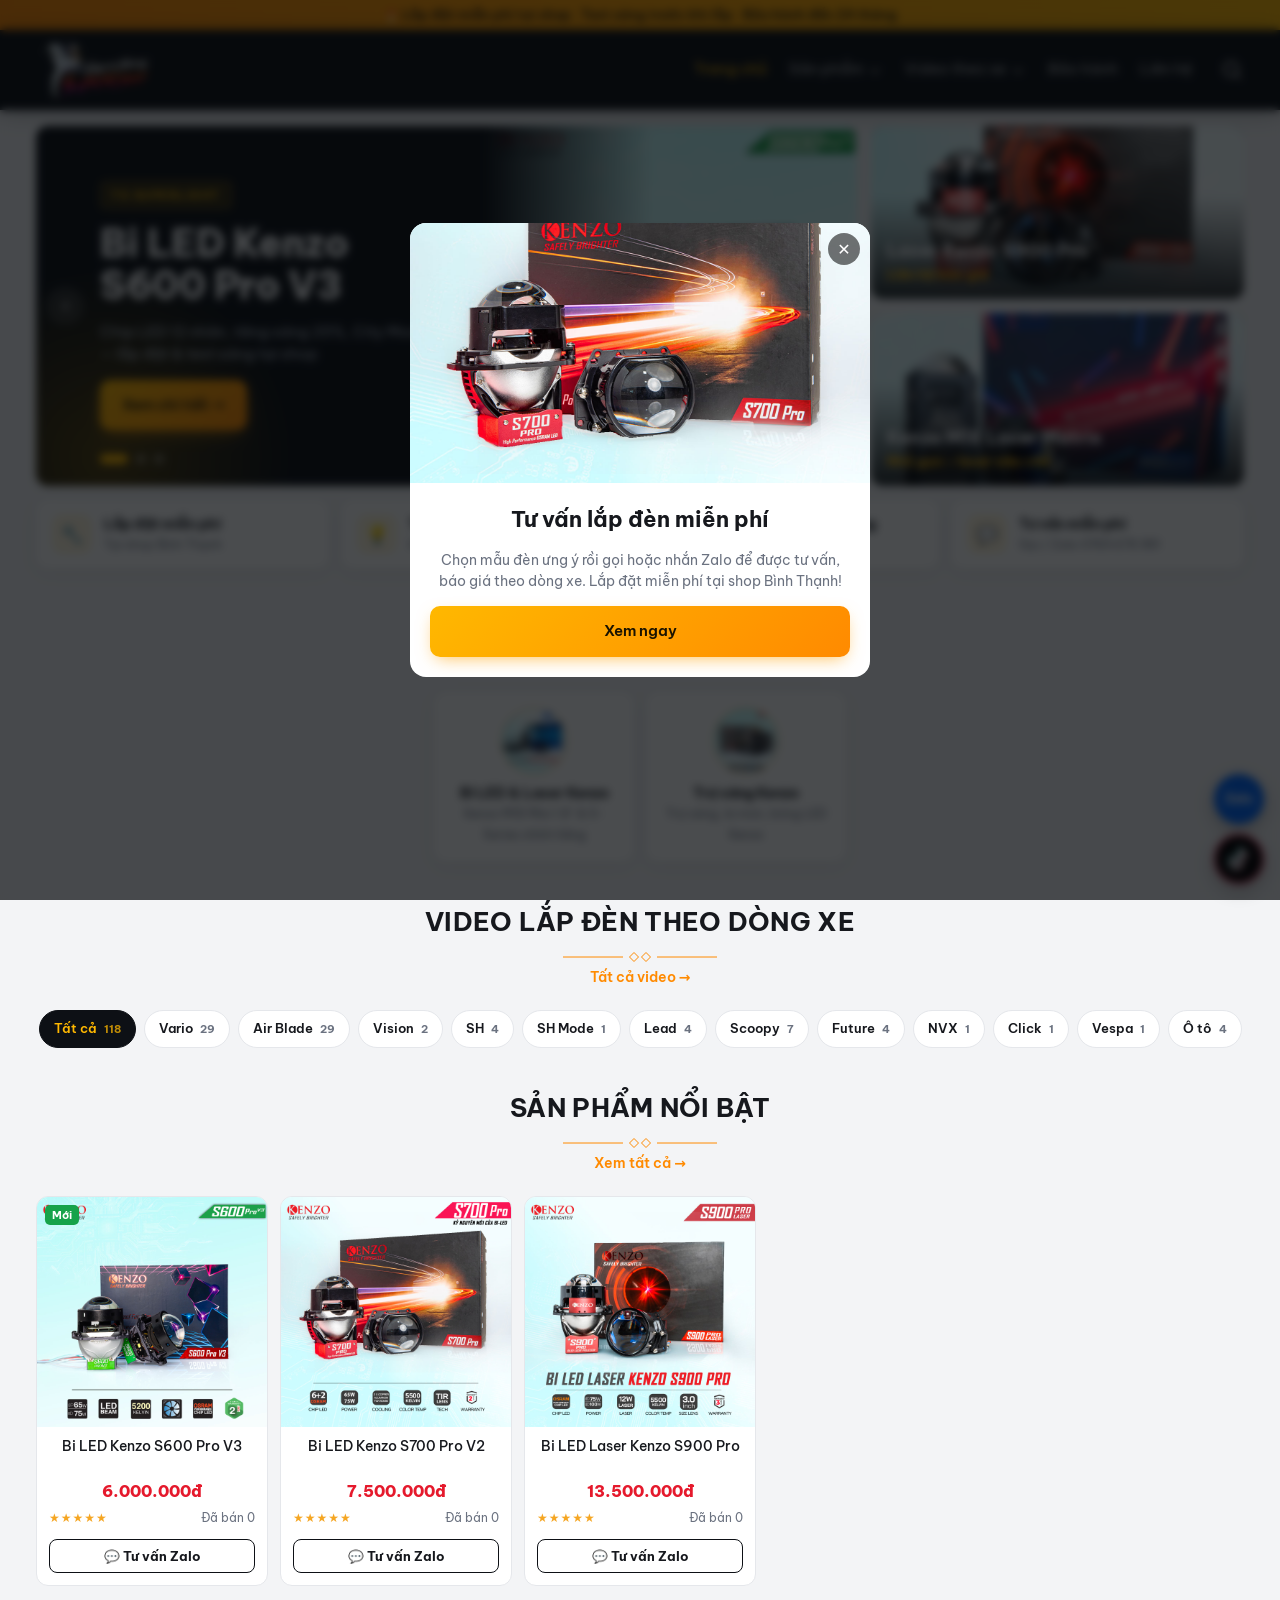
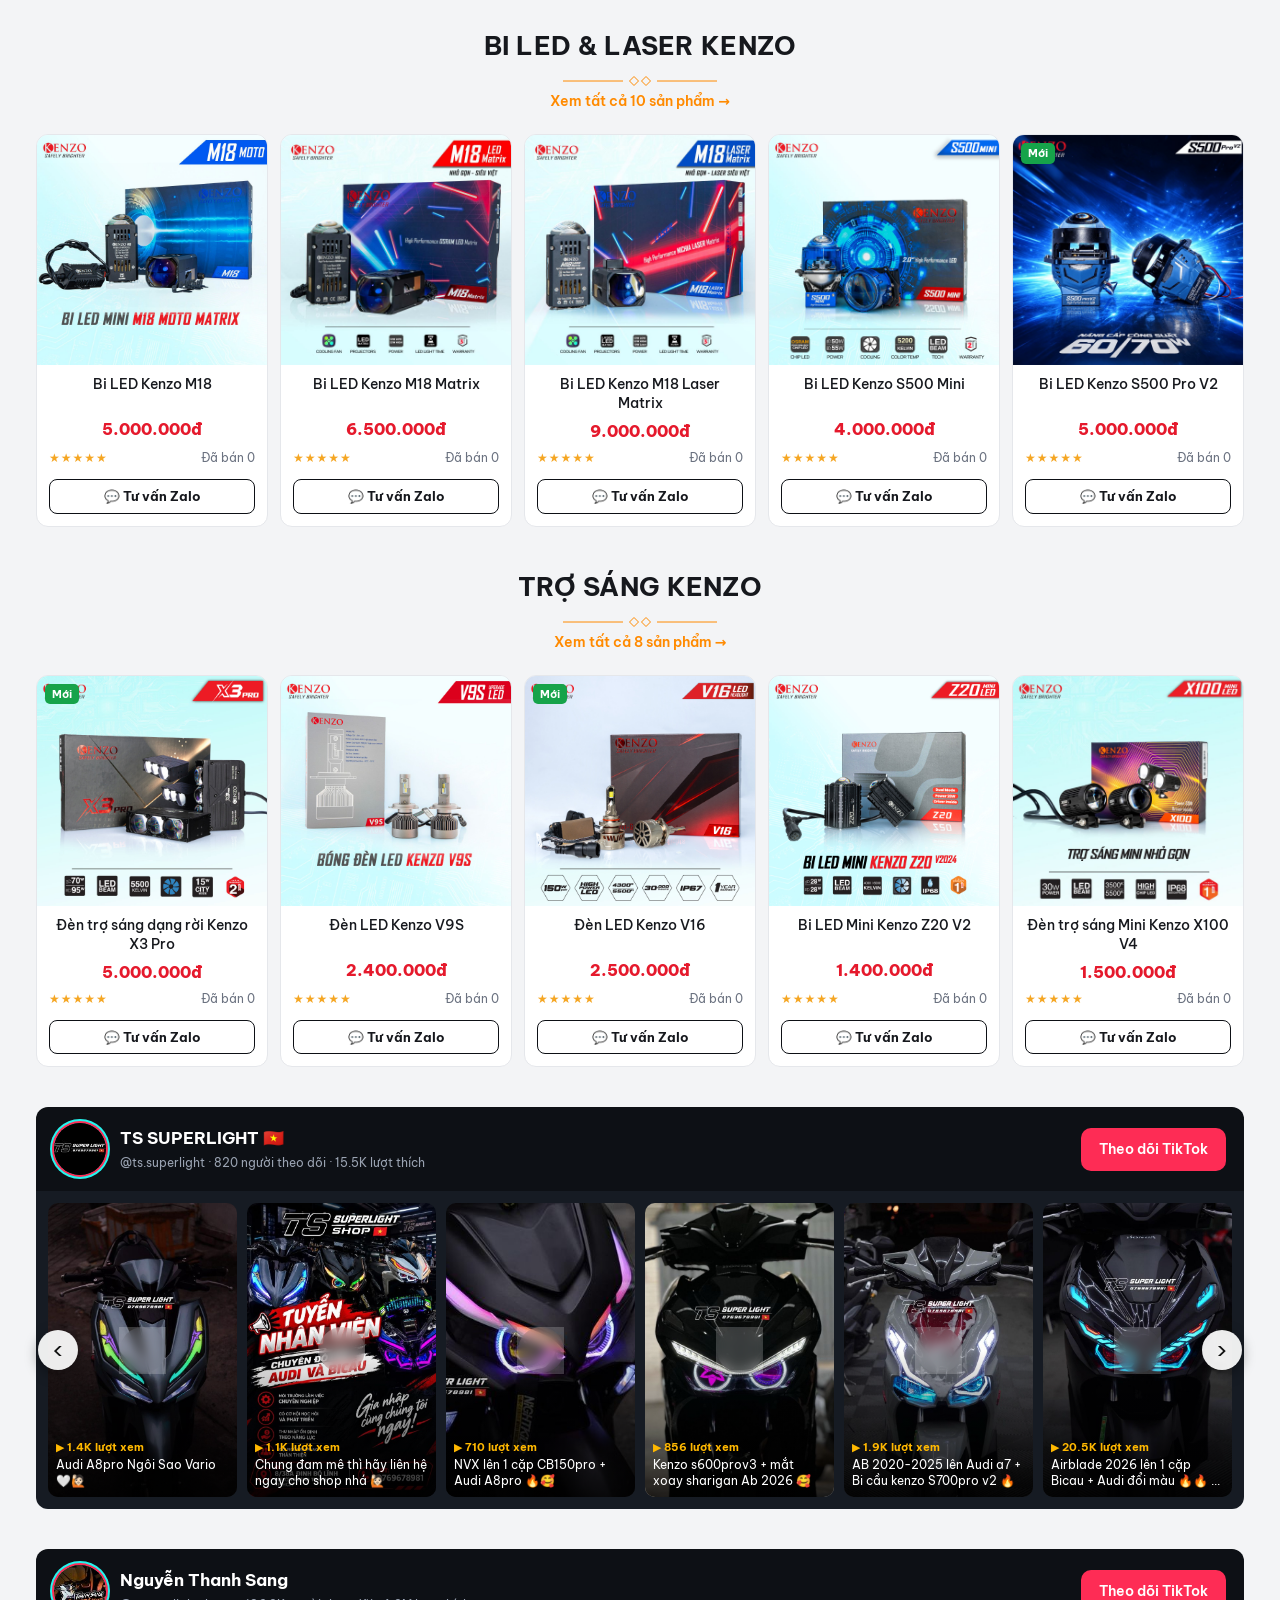
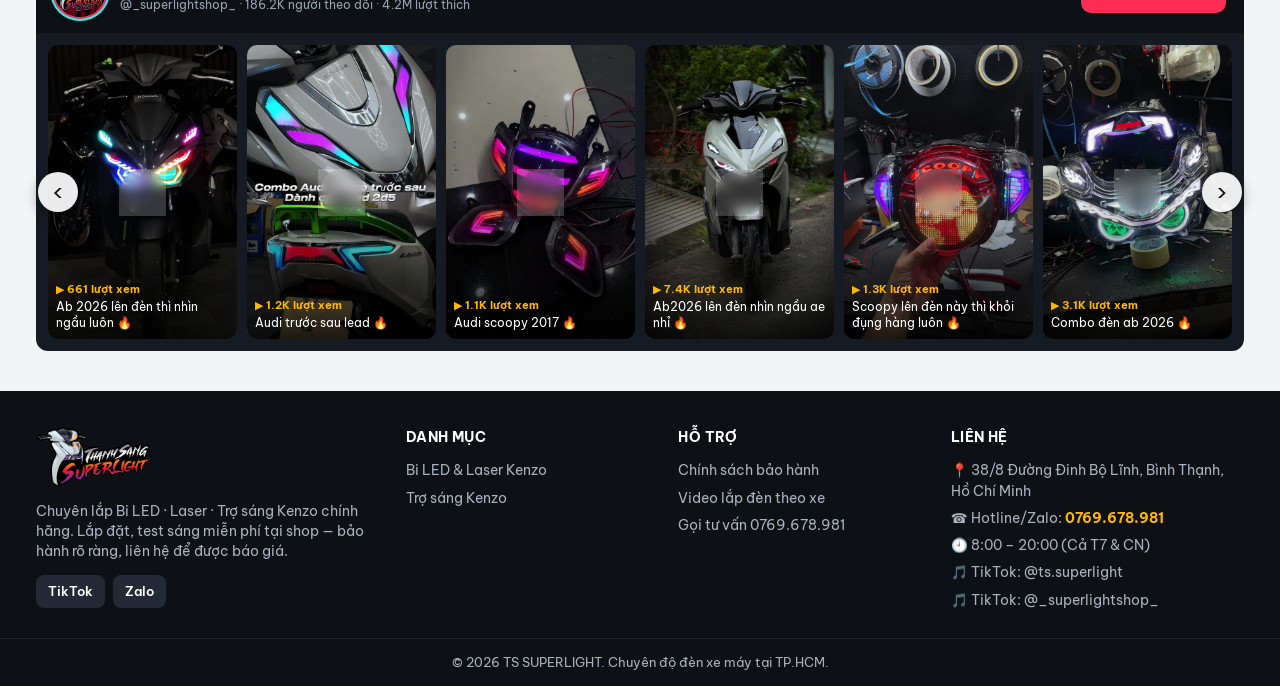
==== commit ee97fdea: "Bỏ nhận đơn hàng qua web và toàn bộ nghiệp vụ liên quan - Admin: bỏ trang Đơn hàng, tải đơn từ Googl" ====
--- a/index.html
+++ b/index.html
@@ -64,7 +64,6 @@
   <div class="float-contact" id="floatContact"></div>
   <div class="toast" id="toast"></div>
 
-  <script src="assets/js/config.js"></script>
   <script src="assets/js/media.js"></script>
   <script src="assets/js/data.js"></script>
   <script src="assets/js/app.js"></script>
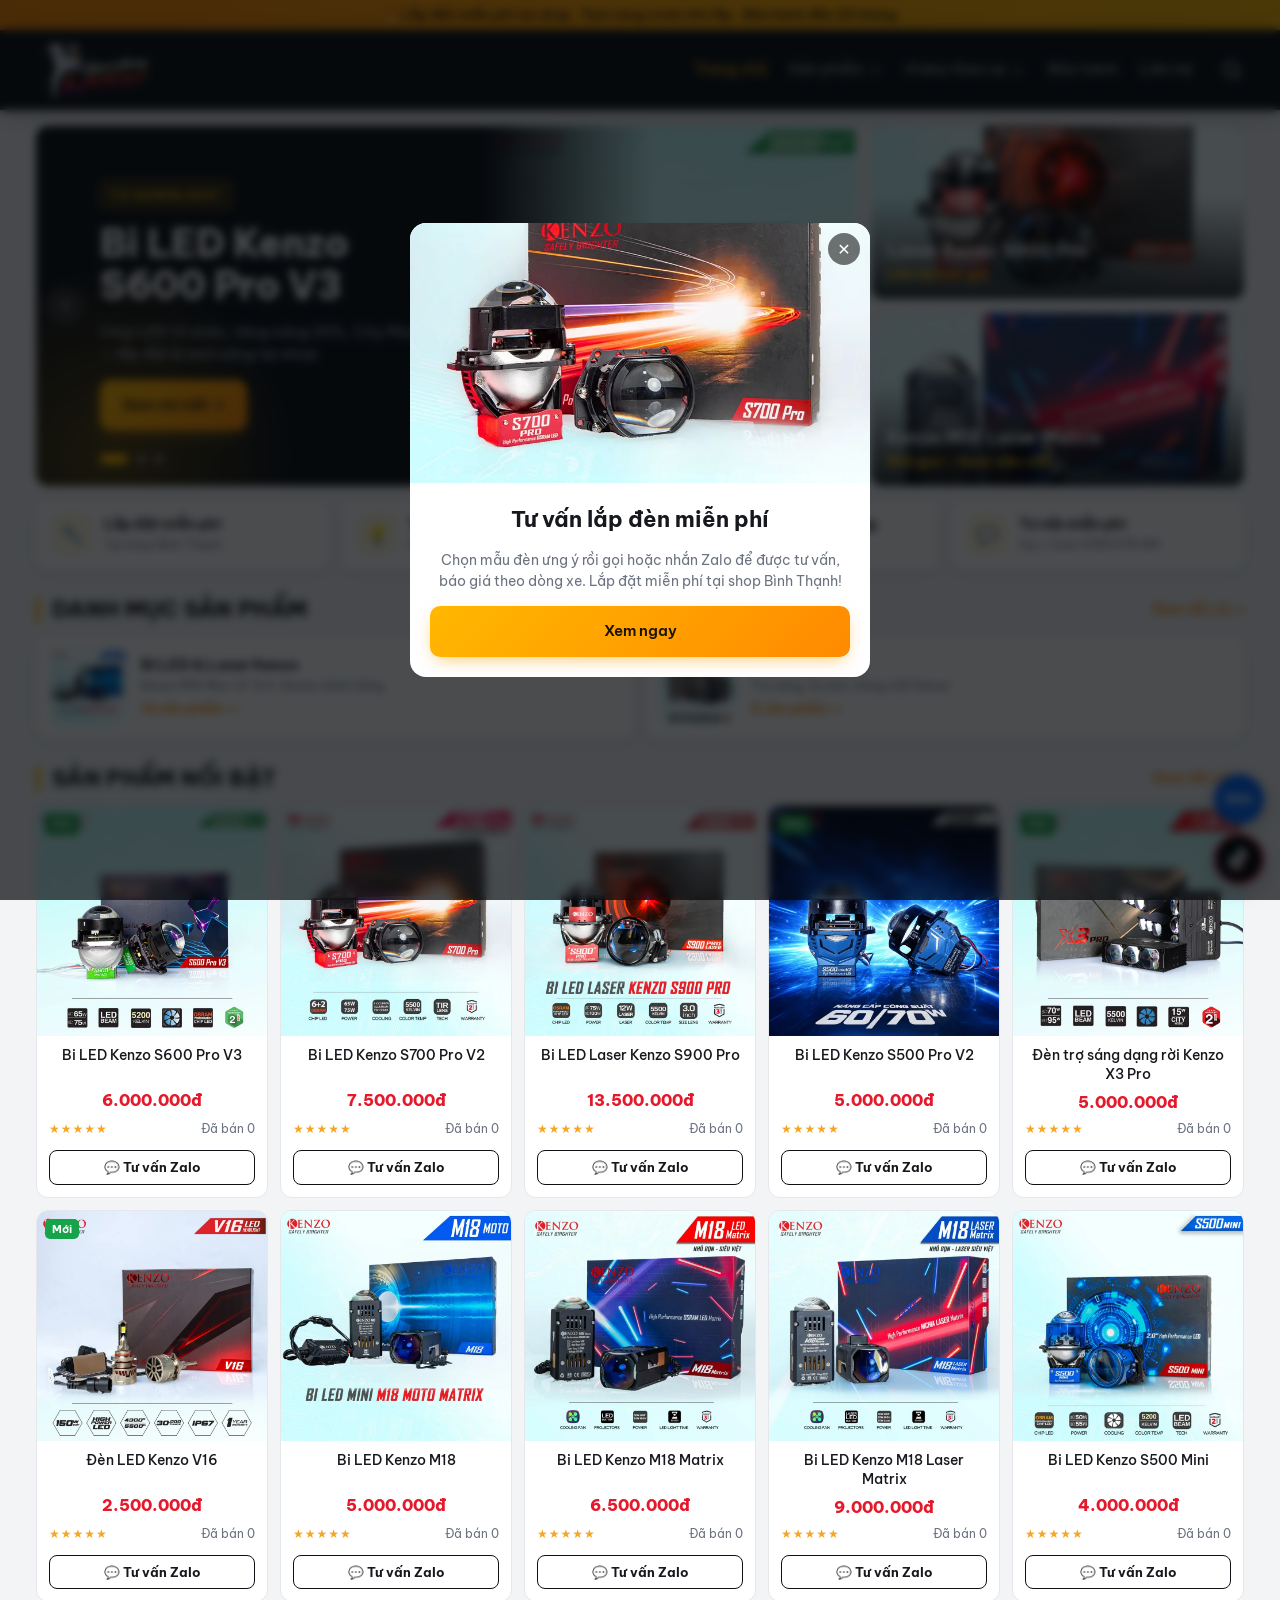
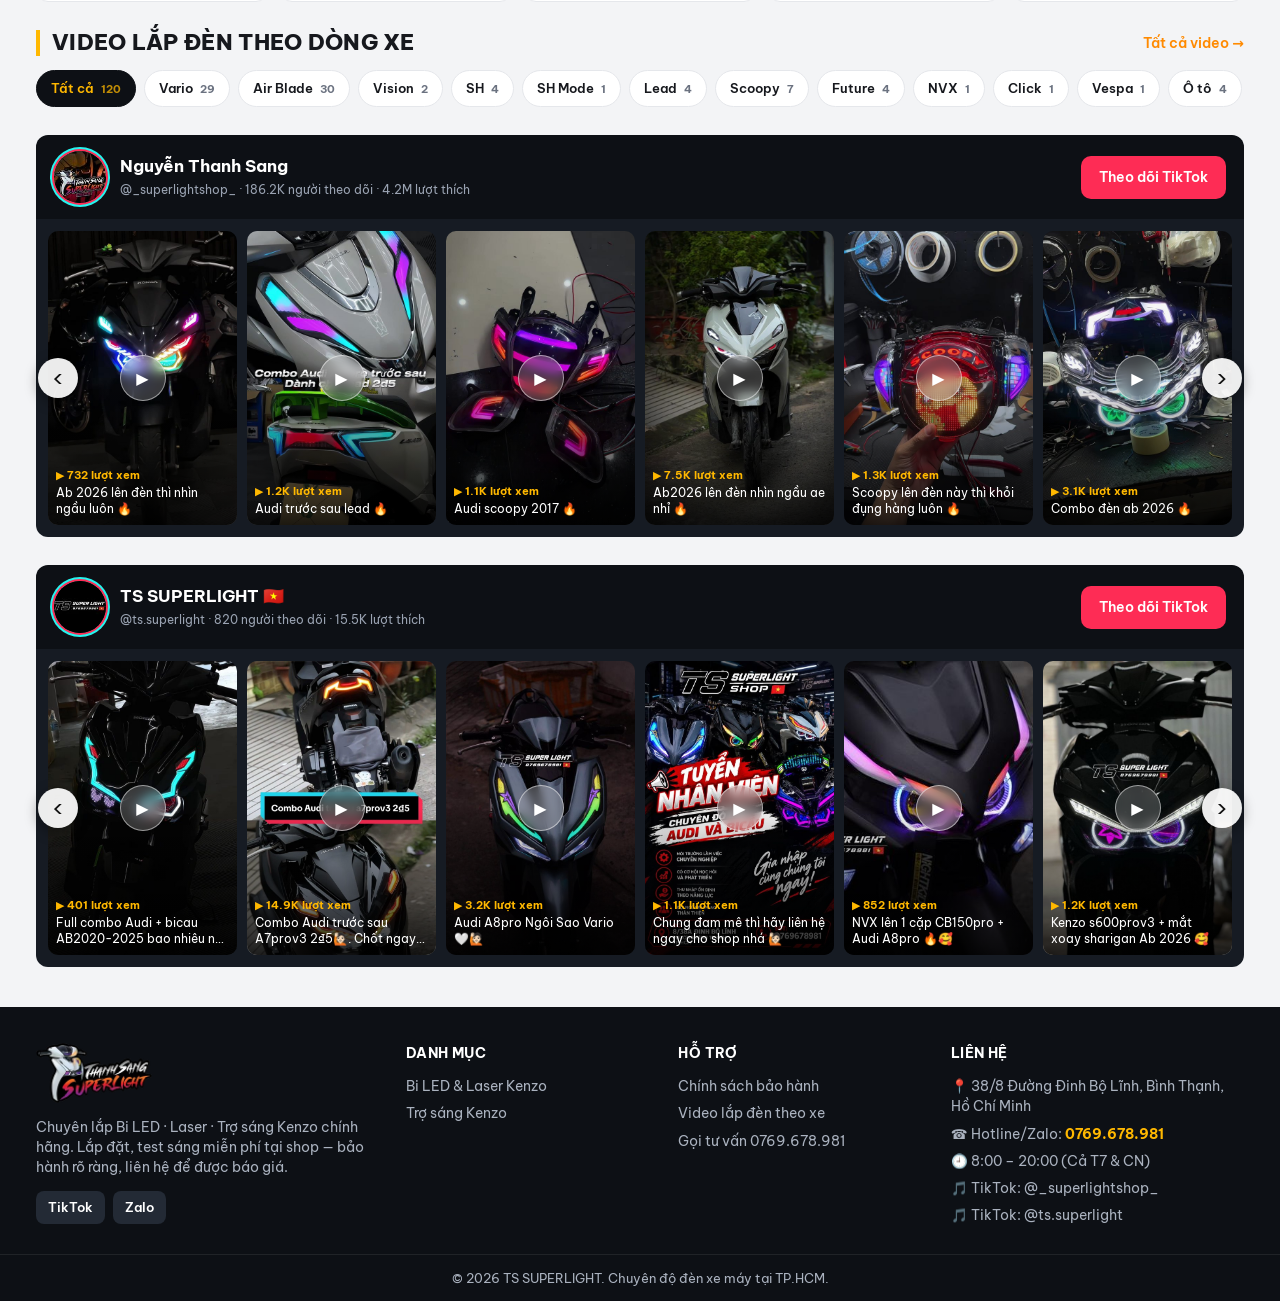
==== commit c6099cca: "Sửa kỹ thuật: Open Graph, dữ liệu cửa hàng cho Google, ảnh WebP, đăng nhập Admin bằng GitHub token -" ====
--- a/index.html
+++ b/index.html
@@ -4,8 +4,52 @@
   <meta charset="utf-8">
   <meta name="viewport" content="width=device-width, initial-scale=1">
   <title>TS SUPERLIGHT — Bi LED · Laser · Trợ sáng Kenzo</title>
-  <meta name="description" content="TS SUPERLIGHT chuyên lắp đèn Kenzo chính hãng: Bi LED M18, S-Series S500 – S800, Laser S900 Pro, trợ sáng X3 Pro, X100, X200, CX80. Lắp đặt tại Bình Thạnh, TP.HCM.">
-  <link rel="icon" type="image/png" href="assets/img/logo.png">
+  <meta name="description" content="Lắp Bi LED, Laser, trợ sáng Kenzo & Titan Moto chính hãng cho xe máy. Lắp đặt, test sáng miễn phí tại shop 38/8 Đinh Bộ Lĩnh, Bình Thạnh, TP.HCM. Hotline/Zalo 0769.678.981.">
+  <link rel="canonical" href="https://ntvhoang1711062326.github.io/engineering-hub-source/">
+  <meta name="theme-color" content="#0d1015">
+  <!-- Ảnh + tiêu đề xem trước khi gửi link qua Zalo / Facebook / Messenger -->
+  <meta property="og:type" content="website">
+  <meta property="og:site_name" content="TS SUPERLIGHT">
+  <meta property="og:locale" content="vi_VN">
+  <meta property="og:url" content="https://ntvhoang1711062326.github.io/engineering-hub-source/">
+  <meta property="og:title" content="TS SUPERLIGHT — Bi LED · Laser · Trợ sáng xe máy tại Bình Thạnh">
+  <meta property="og:description" content="Lắp Bi LED, Laser, trợ sáng Kenzo & Titan Moto chính hãng cho xe máy. Lắp đặt, test sáng miễn phí tại shop 38/8 Đinh Bộ Lĩnh, Bình Thạnh, TP.HCM. Hotline/Zalo 0769.678.981.">
+  <meta property="og:image" content="https://ntvhoang1711062326.github.io/engineering-hub-source/assets/img/og-image.jpg">
+  <meta property="og:image:width" content="1200">
+  <meta property="og:image:height" content="630">
+  <meta property="og:image:alt" content="TS SUPERLIGHT — Thanh Sang Superlight, lắp đèn xe máy Bình Thạnh">
+  <meta name="twitter:card" content="summary_large_image">
+  <!-- Thông tin cửa hàng cho Google (tên, địa chỉ, giờ mở cửa, số điện thoại) -->
+  <script type="application/ld+json">
+  {
+    "@context": "https://schema.org",
+    "@type": "AutoPartsStore",
+    "name": "TS SUPERLIGHT",
+    "alternateName": "Thanh Sang Superlight",
+    "description": "Lắp Bi LED, Laser, trợ sáng Kenzo & Titan Moto chính hãng cho xe máy.",
+    "url": "https://ntvhoang1711062326.github.io/engineering-hub-source/",
+    "logo": "https://ntvhoang1711062326.github.io/engineering-hub-source/assets/img/apple-touch-icon.png",
+    "image": "https://ntvhoang1711062326.github.io/engineering-hub-source/assets/img/og-image.jpg",
+    "telephone": "+84769678981",
+    "priceRange": "₫₫",
+    "address": {
+      "@type": "PostalAddress",
+      "streetAddress": "38/8 Đường Đinh Bộ Lĩnh",
+      "addressLocality": "Bình Thạnh",
+      "addressRegion": "Hồ Chí Minh",
+      "addressCountry": "VN"
+    },
+    "openingHoursSpecification": [{
+      "@type": "OpeningHoursSpecification",
+      "dayOfWeek": ["Monday", "Tuesday", "Wednesday", "Thursday", "Friday", "Saturday", "Sunday"],
+      "opens": "08:00",
+      "closes": "20:00"
+    }],
+    "sameAs": ["https://www.tiktok.com/@_superlightshop_", "https://www.tiktok.com/@ts.superlight", "https://zalo.me/0769678981"]
+  }
+  </script>
+  <link rel="icon" type="image/png" href="assets/img/favicon.png">
+  <link rel="apple-touch-icon" href="assets/img/apple-touch-icon.png">
   <link rel="preconnect" href="https://fonts.googleapis.com">
   <link rel="preconnect" href="https://fonts.gstatic.com" crossorigin>
   <link href="https://fonts.googleapis.com/css2?family=Be+Vietnam+Pro:ital,wght@0,400;0,500;0,600;0,700;0,800;1,800&display=swap" rel="stylesheet">
@@ -20,11 +64,11 @@
         <svg viewBox="0 0 24 24" fill="none"><path d="M4 6H20M4 12H20M4 18H20" stroke="currentColor" stroke-width="2" stroke-linecap="round"/></svg>
       </button>
       <a href="#/" class="logo">
-        <img class="logo-img" src="assets/img/logo2.png" alt="TS SUPERLIGHT">
+        <img class="logo-img" src="assets/img/logo2.webp" alt="TS SUPERLIGHT">
       </a>
       <nav class="nav" id="nav">
         <div class="nav-head">
-          <a href="#/" class="logo"><img class="logo-img" src="assets/img/logo2.png" alt="TS SUPERLIGHT"></a>
+          <a href="#/" class="logo"><img class="logo-img" src="assets/img/logo2.webp" alt="TS SUPERLIGHT"></a>
           <button class="nav-close" id="navClose" aria-label="Đóng menu">✕</button>
         </div>
         <ul id="navMenu"></ul>
--- a/assets/css/style.css
+++ b/assets/css/style.css
@@ -155,15 +155,11 @@
 .policy small { color: var(--muted); font-size: 12px; }
 
 /* ---------- Sections ---------- */
-.section { margin-top: 40px; }
-/* Tiêu đề mục căn giữa + đường kẻ hình thoi (title-separator kiểu cuongden) */
-.section-head { display: flex; flex-direction: column; align-items: center; text-align: center; gap: 4px; margin-bottom: 22px; color: var(--on-bg); }
-.section-head h3 { margin: 0; font-size: clamp(18px, 1.4vw + 12px, 26px); font-weight: 700; text-transform: uppercase; letter-spacing: .3px; }
-.section-head h3::after {
-  content: ''; display: block; width: 154px; height: 12px; margin: 10px auto 0;
-  background: url("data:image/svg+xml,%3Csvg xmlns='http://www.w3.org/2000/svg' viewBox='0 0 154 12'%3E%3Cg fill='none' stroke='%23ff8a00'%3E%3Cpath d='M0 6h60M94 6h60'/%3E%3Cpath d='M71 1.5l4.5 4.5-4.5 4.5-4.5-4.5z'/%3E%3Cpath d='M83 1.5l4.5 4.5-4.5 4.5-4.5-4.5z'/%3E%3C/g%3E%3C/svg%3E") center / contain no-repeat;
-}
-.section-head a { color: var(--brand-2); font-weight: 600; font-size: 14px; }
+.section { margin-top: 28px; }
+/* Tiêu đề mục gọn 1 hàng: tên mục (vạch màu bên trái) — link "Xem tất cả" bên phải */
+.section-head { display: flex; align-items: center; justify-content: space-between; flex-wrap: wrap; gap: 4px 16px; margin-bottom: 14px; color: var(--on-bg); }
+.section-head h3 { margin: 0; font-size: clamp(17px, .8vw + 12px, 22px); font-weight: 800; text-transform: uppercase; letter-spacing: .3px; padding-left: 12px; border-left: 4px solid var(--brand); line-height: 1.15; }
+.section-head a { color: var(--brand-2); font-weight: 600; font-size: 14px; white-space: nowrap; }
 .section-head a:hover { text-decoration: underline; }
 .panel { background: var(--card); border-radius: var(--radius); padding: 18px; box-shadow: var(--shadow); }
 
@@ -178,17 +174,25 @@
 .countdown em { font-style: normal; color: var(--brand); font-weight: 800; }
 .flash .grid .card { border: 0; color: var(--ink); }
 
-/* Category tiles */
-.cats { display: grid; grid-template-columns: repeat(auto-fit, minmax(135px, 200px)); justify-content: center; gap: 12px; }
-.cat { background: var(--card); border-radius: var(--radius); padding: 16px 12px; text-align: center; box-shadow: var(--shadow); transition: transform .2s, box-shadow .2s; border: 1.5px solid transparent; }
+/* Category tiles: dàn đều hết chiều ngang, ảnh bên trái — chữ bên phải */
+.cats { display: grid; grid-template-columns: repeat(auto-fit, minmax(180px, 1fr)); gap: 12px; }
+.cat { display: flex; align-items: center; gap: 14px; background: var(--card); border-radius: var(--radius); padding: 12px 14px; box-shadow: var(--shadow); transition: transform .2s, box-shadow .2s; border: 1.5px solid transparent; min-width: 0; }
 .cat:hover { transform: translateY(-3px); border-color: var(--brand); }
-.cat .ic { width: 64px; height: 64px; margin: 0 auto 10px; border-radius: 50%; overflow: hidden; background: var(--dark); box-shadow: 0 0 0 3px #fff6de; }
+.cat .ic { flex: 0 0 76px; height: 76px; border-radius: 12px; overflow: hidden; background: #f4f4f4; }
 .cat .ic img { width: 100%; height: 100%; object-fit: cover; }
-.cat b { display: block; font-size: 13.5px; }
-.cat small { color: var(--muted); font-size: 11.5px; }
+.cat > div:last-child { min-width: 0; }
+.cat b { display: block; font-size: 14.5px; line-height: 1.3; }
+.cat small { display: block; color: var(--muted); font-size: 12px; margin-top: 2px; overflow: hidden; text-overflow: ellipsis; white-space: nowrap; }
+.cat em { display: block; font-style: normal; color: var(--brand-2); font-weight: 700; font-size: 12.5px; margin-top: 4px; }
+/* Máy tính bảng: ô hẹp → ảnh trên, chữ dưới cho khỏi bị ép nhiều dòng */
+@media (min-width: 641px) and (max-width: 1100px) {
+  .cat { flex-direction: column; text-align: center; gap: 8px; padding: 12px 8px; }
+  .cat .ic { flex: 0 0 auto; width: 64px; height: 64px; }
+  .cat small { display: none; }
+}
 
 /* Vehicle chips */
-.chips { display: flex; flex-wrap: wrap; justify-content: center; gap: 8px; }
+.chips { display: flex; flex-wrap: wrap; gap: 8px; }
 .chip { padding: 8px 14px; border-radius: 999px; background: var(--card); border: 1.5px solid var(--line); font-weight: 600; font-size: 13px; transition: all .15s; }
 .chip:hover, .chip.on { background: var(--dark); color: var(--brand); border-color: var(--dark); }
 .chip small { margin-left: 4px; font-size: 11px; font-weight: 700; color: var(--muted); }
@@ -198,6 +202,10 @@
 /* ---------- Product grid & card ---------- */
 .grid { display: grid; grid-template-columns: repeat(5, 1fr); gap: 12px; }
 .grid.cols-4 { grid-template-columns: repeat(4, 1fr); }
+/* .grid.fill (Sản phẩm nổi bật): luôn đủ hàng — 10 = 5×2, 8 = 4×2, 9 = 3×3, 6 = 2×3 */
+@media (min-width: 901px) and (max-width: 1100px) { .grid.fill > :nth-child(n+9) { display: none; } }
+@media (min-width: 641px) and (max-width: 900px) { .grid.fill > :nth-child(n+10) { display: none; } }
+@media (max-width: 640px) { .grid.fill > :nth-child(n+7) { display: none; } }
 .card { background: var(--card); border-radius: var(--radius); overflow: hidden; border: 1px solid var(--line); display: flex; flex-direction: column; transition: box-shadow .2s, transform .2s; position: relative; }
 .card:hover { box-shadow: 0 10px 30px -10px rgba(0,0,0,.25); transform: translateY(-2px); }
 .card-img { position: relative; aspect-ratio: 1 / 1; overflow: hidden; background: var(--dark); }
@@ -448,10 +456,13 @@
   .videos { grid-template-columns: repeat(2, 1fr); }
   .rail { grid-auto-columns: 42%; }
   .rail-nav { display: none; }
-  .cats { grid-template-columns: repeat(auto-fit, minmax(100px, 1fr)); gap: 8px; }
-  .cat { padding: 12px 6px; }
-  .cat .ic { width: 50px; height: 50px; }
+  .cats { grid-template-columns: 1fr 1fr; gap: 8px; }
+  .cat { padding: 10px; gap: 10px; }
+  .cat .ic { flex-basis: 48px; height: 48px; border-radius: 10px; }
+  .cat b { font-size: 13px; }
   .cat small { display: none; }
+  .cat em { font-size: 11.5px; }
+  .cat:last-child:nth-child(odd) { grid-column: 1 / -1; } /* số danh mục lẻ → ô cuối trải hết hàng */
   .policies { gap: 8px; }
   .policy { padding: 10px; gap: 8px; align-items: flex-start; }
   .policy i { width: 30px; height: 30px; font-size: 15px; border-radius: 8px; }
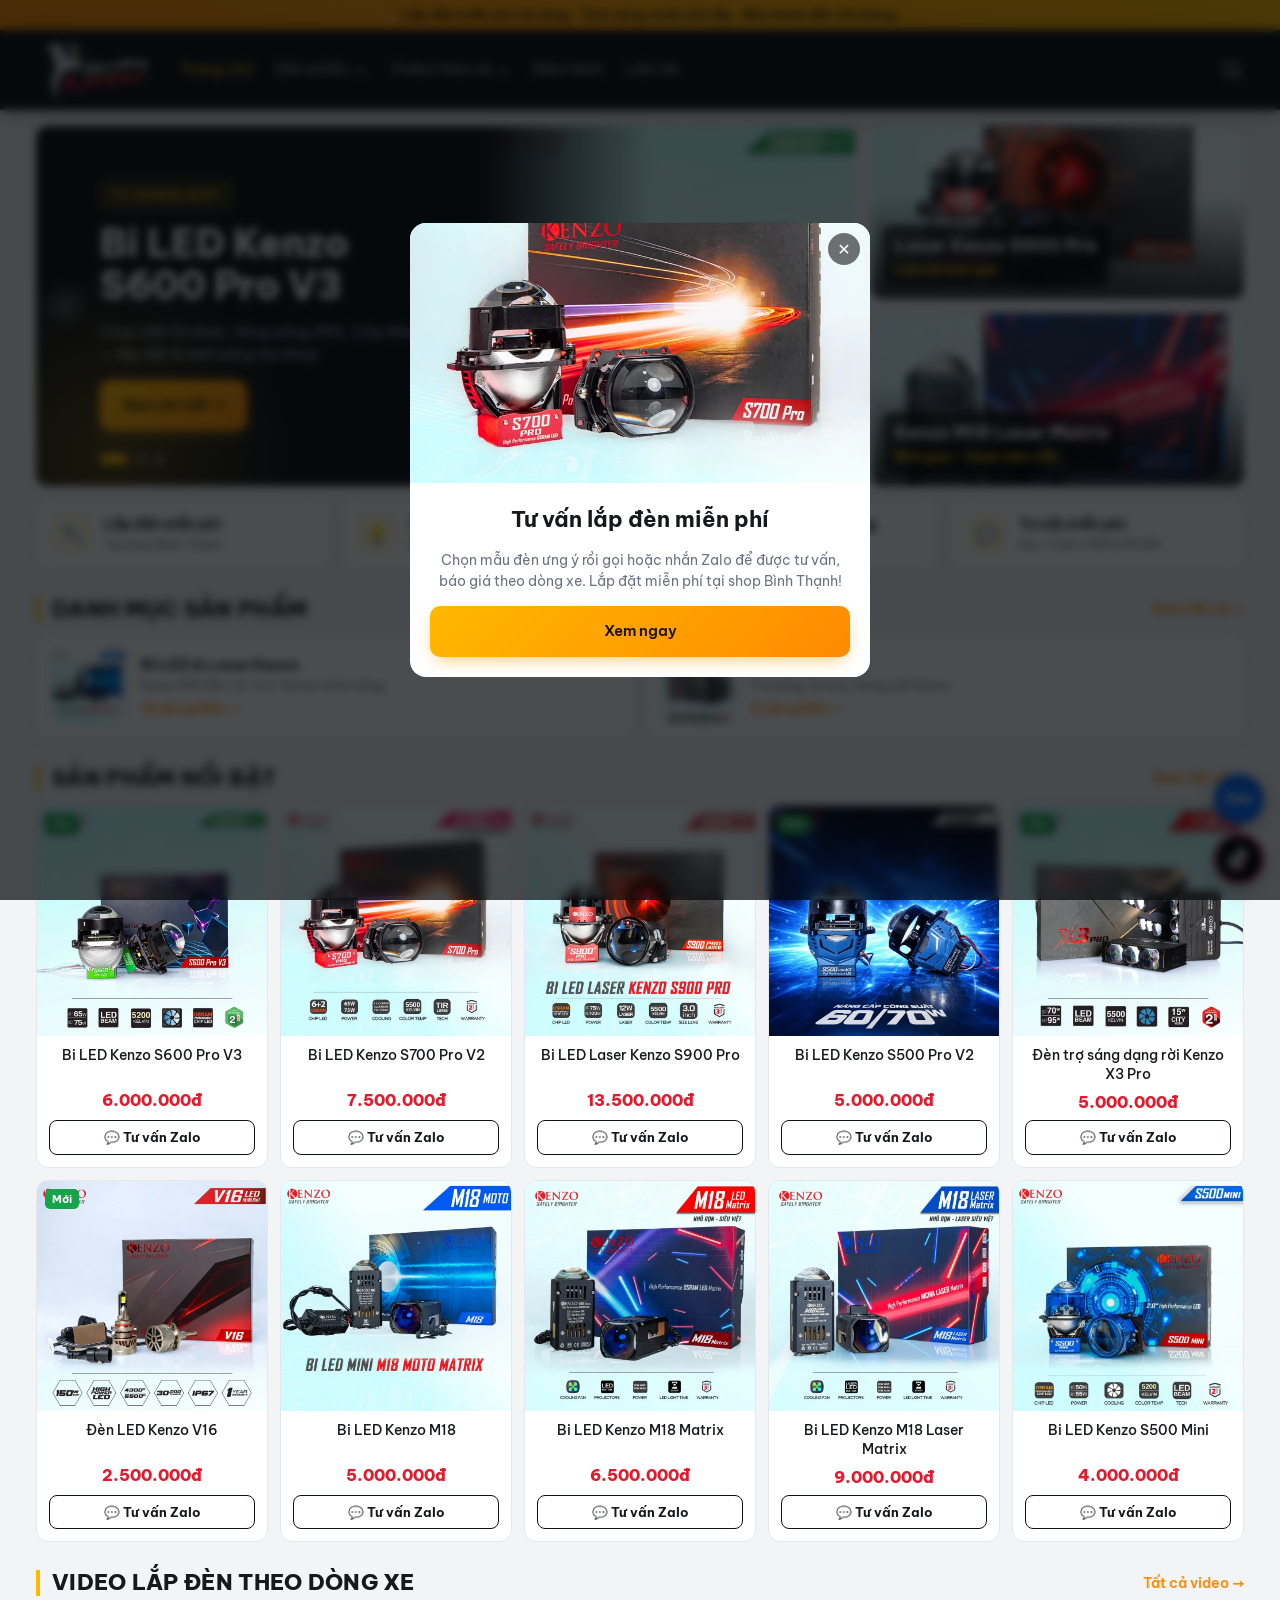
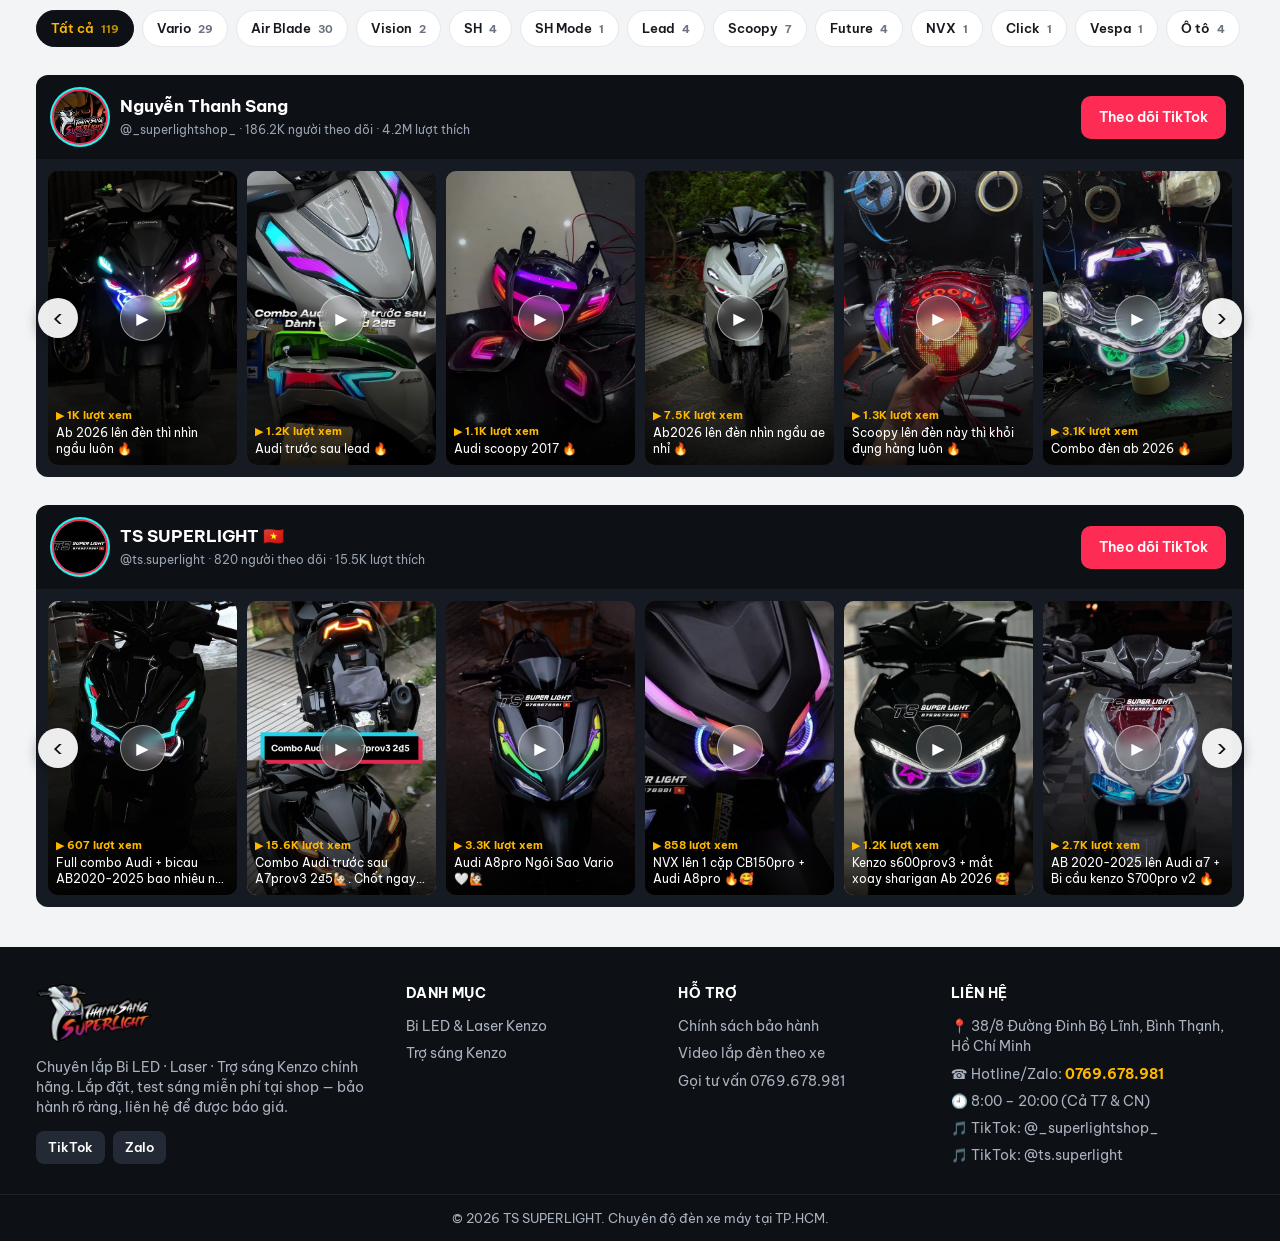
==== commit dfcc4271: "Giao diện điện thoại: thanh Gọi/Zalo/Chỉ đường, chỉ đường đúng vị trí shop, menu sát logo - Thanh li" ====
--- a/index.html
+++ b/index.html
@@ -2,7 +2,7 @@
 <html lang="vi">
 <head>
   <meta charset="utf-8">
-  <meta name="viewport" content="width=device-width, initial-scale=1">
+  <meta name="viewport" content="width=device-width, initial-scale=1, viewport-fit=cover">
   <title>TS SUPERLIGHT — Bi LED · Laser · Trợ sáng Kenzo</title>
   <meta name="description" content="Lắp Bi LED, Laser, trợ sáng Kenzo & Titan Moto chính hãng cho xe máy. Lắp đặt, test sáng miễn phí tại shop 38/8 Đinh Bộ Lĩnh, Bình Thạnh, TP.HCM. Hotline/Zalo 0769.678.981.">
   <link rel="canonical" href="https://ntvhoang1711062326.github.io/engineering-hub-source/">
@@ -106,6 +106,7 @@
   </footer>
 
   <div class="float-contact" id="floatContact"></div>
+  <nav class="mobile-bar" id="mobileBar" aria-label="Liên hệ nhanh"></nav>
   <div class="toast" id="toast"></div>
 
   <script src="assets/js/media.js"></script>
--- a/assets/css/style.css
+++ b/assets/css/style.css
@@ -71,7 +71,7 @@
 .hotline b { color: var(--brand); font-size: 15px; letter-spacing: .3px; }
 
 /* Menu chính (kiểu cuongden: chữ xám, hover vàng, menu con thả xuống) */
-.nav { flex: 1; display: flex; justify-content: flex-end; }
+.nav { flex: 1; display: flex; justify-content: flex-start; }
 .nav-head { display: none; }
 .nav ul { list-style: none; margin: 0; padding: 0; }
 #navMenu { display: flex; gap: 28px; align-items: center; }
@@ -143,7 +143,7 @@
 .side-ad img { position: absolute; inset: 0; width: 100%; height: 100%; object-fit: cover; transition: transform .5s; }
 .side-ad:hover img { transform: scale(1.06); }
 .side-ad::after { content: ''; position: absolute; inset: 0; background: linear-gradient(0deg, rgba(0,0,0,.8), transparent 60%); }
-.side-ad div { position: absolute; left: 16px; bottom: 14px; z-index: 2; color: #fff; }
+.side-ad div { position: absolute; left: 12px; bottom: 12px; max-width: calc(100% - 24px); z-index: 2; color: #fff; background: rgba(0,0,0,.68); padding: 7px 12px; border-radius: 8px; backdrop-filter: blur(3px); text-shadow: 0 1px 2px rgba(0,0,0,.6); }
 .side-ad b { display: block; font-size: 18px; }
 .side-ad span { color: var(--brand); font-weight: 700; font-size: 13px; }
 
@@ -222,13 +222,8 @@
 .price { display: flex; align-items: baseline; justify-content: center; gap: 8px; flex-wrap: wrap; }
 .price b { color: var(--sale); font-size: 16px; font-weight: 800; }
 .price s { color: var(--muted); font-size: 12.5px; }
-.card-meta { display: flex; justify-content: space-between; color: var(--muted); font-size: 12px; margin-top: auto; }
-.stars { color: #f5a623; letter-spacing: 1px; }
-.card-add { display: block; text-align: center; margin-top: 6px; border: 1.5px solid var(--dark); background: #fff; border-radius: 8px; padding: 7px; font-weight: 700; font-size: 12.5px; transition: all .15s; }
+.card-add { display: block; text-align: center; margin-top: auto; border: 1.5px solid var(--dark); background: #fff; border-radius: 8px; padding: 7px; font-weight: 700; font-size: 12.5px; transition: all .15s; }
 .card-add:hover { background: var(--dark); color: var(--brand); }
-.flash .card-meta .bar { flex: 1; height: 16px; border-radius: 8px; background: #ffe2b3; position: relative; overflow: hidden; font-size: 10.5px; font-weight: 700; color: #7a3a00; text-align: center; line-height: 16px; }
-.flash .card-meta .bar i { position: absolute; left: 0; top: 0; bottom: 0; background: linear-gradient(90deg, var(--brand-2), var(--sale)); border-radius: 8px; }
-.flash .card-meta .bar span { position: relative; z-index: 1; color: #fff; text-shadow: 0 1px 2px rgba(0,0,0,.4); }
 
 /* ---------- TikTok videos ---------- */
 .tiktok-head { display: flex; align-items: center; gap: 14px; background: var(--dark); color: #fff; padding: 16px 18px; border-radius: var(--radius) var(--radius) 0 0; flex-wrap: wrap; }
@@ -237,8 +232,11 @@
 .tiktok-head b { font-size: 17px; display: block; }
 .tiktok-head small { color: #9aa3b2; }
 .tiktok-head .btn { margin-left: auto; background: #fe2c55; color: #fff; }
-.videos { display: grid; grid-template-columns: repeat(6, 1fr); gap: 10px; background: var(--dark-2); padding: 12px; border-radius: 0 0 var(--radius) var(--radius); }
+.videos { display: grid; grid-template-columns: repeat(5, 1fr); gap: 10px; background: var(--dark-2); padding: 12px; border-radius: 0 0 var(--radius) var(--radius); }
 .tiktok-head .avatars { display: flex; }
+/* Nút "Xem thêm" trang Video theo xe (mỗi lần 20 video = 5 cột × 4 hàng) */
+.load-more { text-align: center; margin-top: 16px; }
+.load-more .btn small { font-weight: 500; opacity: .7; margin-left: 4px; }
 .tiktok-head .avatars .avatar + .avatar { margin-left: -14px; }
 .tiktok-head .tt-follow { margin-left: auto; display: flex; gap: 8px; flex-wrap: wrap; }
 .tiktok-head .tt-follow .btn { margin-left: 0; }
@@ -314,7 +312,7 @@
 .pd-perks { margin-top: 18px; display: grid; gap: 8px; background: #fafafa; padding: 14px; border-radius: 10px; }
 .pd-perks div { display: flex; gap: 10px; font-size: 13.5px; }
 .pd-perks div::before { content: '✓'; color: var(--ok); font-weight: 800; }
-.tabs { display: flex; gap: 4px; border-bottom: 1.5px solid var(--line); margin-bottom: 16px; overflow-x: auto; }
+.tabs { display: flex; gap: 4px; border-bottom: 1.5px solid var(--line); margin-bottom: 16px; flex-wrap: wrap; }
 .tabs button { border: 0; background: none; padding: 10px 16px; font-weight: 700; color: var(--muted); border-bottom: 2.5px solid transparent; margin-bottom: -1.5px; white-space: nowrap; }
 .tabs button.on { color: var(--ink); border-bottom-color: var(--brand-2); }
 .desc { white-space: pre-line; font-size: 14.5px; line-height: 1.7; }
@@ -367,6 +365,21 @@
 .float-contact .z { background: #0068ff; animation: ring 2s infinite; }
 .float-contact .t { background: #000; border: 2px solid #fe2c55; }
 .float-contact .t svg { width: 46%; height: 46%; display: block; overflow: visible; }
+.mobile-bar { display: none; }
+@media (max-width: 1023px) {
+  /* Có thanh liên hệ dưới đáy → ẩn nút nổi để không che nội dung */
+  .float-contact { display: none; }
+  .mobile-bar {
+    position: fixed; left: 0; right: 0; bottom: 0; z-index: 60; display: grid; grid-template-columns: repeat(3, 1fr);
+    background: var(--dark); box-shadow: 0 -4px 18px rgba(0,0,0,.25); padding-bottom: env(safe-area-inset-bottom);
+  }
+  .mobile-bar a { display: flex; align-items: center; justify-content: center; gap: 6px; min-height: 54px; font-weight: 700; font-size: 14.5px; color: #fff; }
+  .mobile-bar i { font-style: normal; font-size: 17px; }
+  .mobile-bar .call { background: linear-gradient(135deg, var(--brand), var(--brand-2)); color: var(--brand-ink); }
+  .mobile-bar .zalo { background: #0068ff; }
+  body { padding-bottom: calc(54px + env(safe-area-inset-bottom)); }
+  .toast { bottom: calc(70px + env(safe-area-inset-bottom)); }
+}
 @keyframes ring { 0%, 100% { box-shadow: 0 0 0 0 rgba(0,104,255,.5); } 50% { box-shadow: 0 0 0 12px rgba(0,104,255,0); } }
 
 /* ---------- Footer ---------- */
@@ -501,7 +514,6 @@
   .grid, .grid.cols-4, .listing .grid { gap: 8px; }
   .card-body { padding: 8px 8px 10px; gap: 4px; }
   .card-name { font-size: 13px; min-height: 34px; }
-  .card-meta { font-size: 11px; }
   .card-add { font-size: 12px; padding: 6px; }
   .policies { grid-template-columns: 1fr; }
   .cats { grid-template-columns: repeat(2, 1fr); }
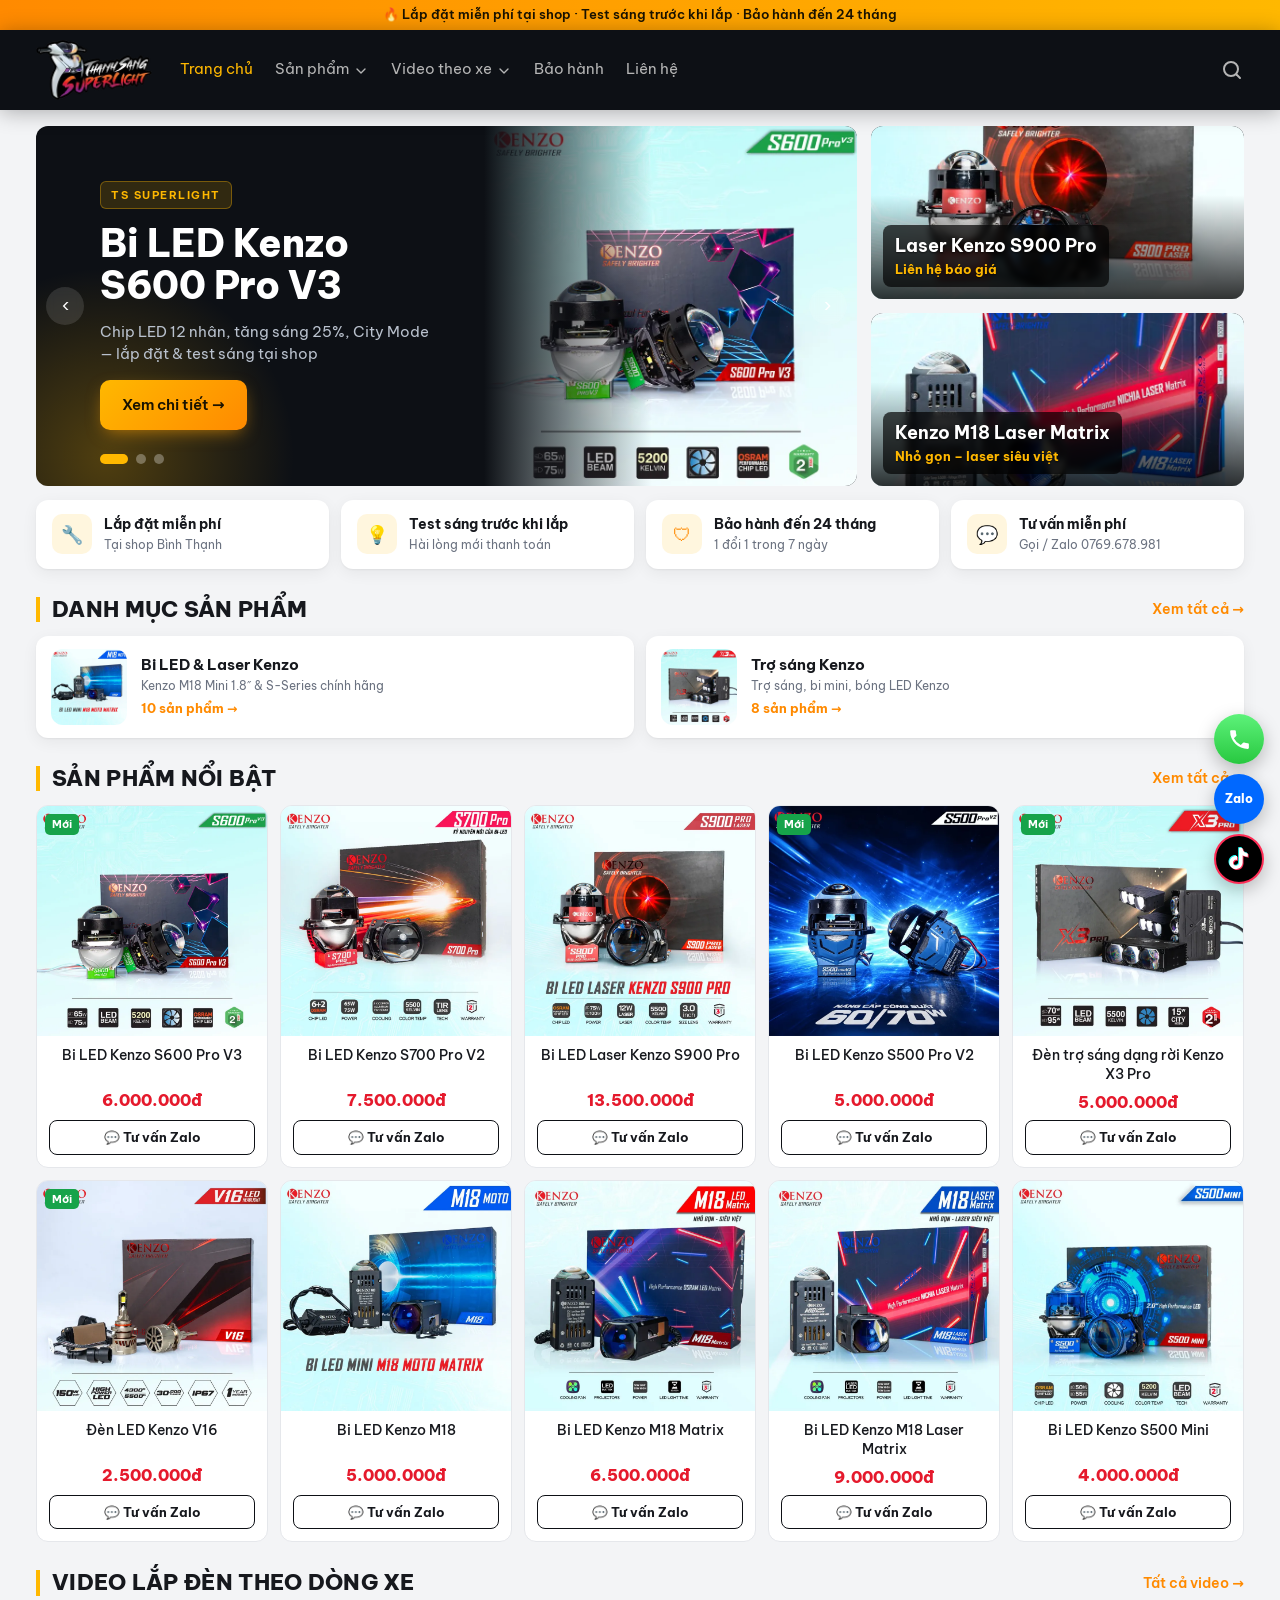
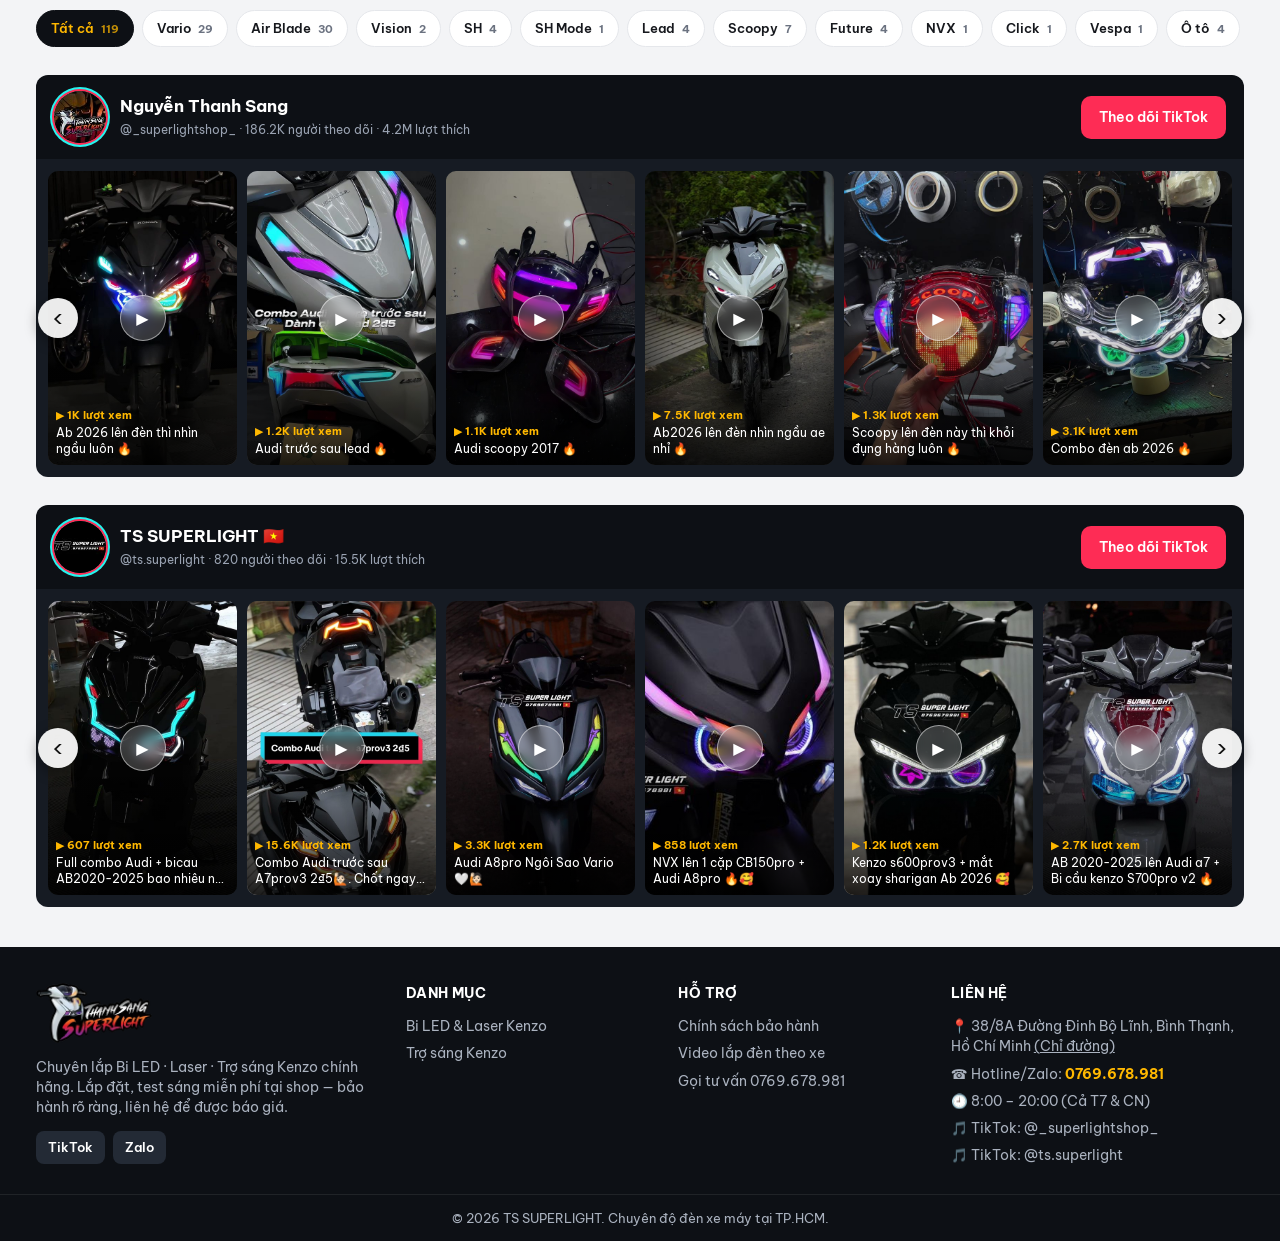
==== commit 72eef812: "Nút gọi điện nổi kiểu iPhone, địa chỉ 38/8A bấm để chỉ đường - Thêm nút gọi hotline nổi (nền xanh lá" ====
--- a/index.html
+++ b/index.html
@@ -4,7 +4,7 @@
   <meta charset="utf-8">
   <meta name="viewport" content="width=device-width, initial-scale=1, viewport-fit=cover">
   <title>TS SUPERLIGHT — Bi LED · Laser · Trợ sáng Kenzo</title>
-  <meta name="description" content="Lắp Bi LED, Laser, trợ sáng Kenzo & Titan Moto chính hãng cho xe máy. Lắp đặt, test sáng miễn phí tại shop 38/8 Đinh Bộ Lĩnh, Bình Thạnh, TP.HCM. Hotline/Zalo 0769.678.981.">
+  <meta name="description" content="Lắp Bi LED, Laser, trợ sáng Kenzo & Titan Moto chính hãng cho xe máy. Lắp đặt, test sáng miễn phí tại shop 38/8A Đinh Bộ Lĩnh, Bình Thạnh, TP.HCM. Hotline/Zalo 0769.678.981.">
   <link rel="canonical" href="https://ntvhoang1711062326.github.io/engineering-hub-source/">
   <meta name="theme-color" content="#0d1015">
   <!-- Ảnh + tiêu đề xem trước khi gửi link qua Zalo / Facebook / Messenger -->
@@ -13,7 +13,7 @@
   <meta property="og:locale" content="vi_VN">
   <meta property="og:url" content="https://ntvhoang1711062326.github.io/engineering-hub-source/">
   <meta property="og:title" content="TS SUPERLIGHT — Bi LED · Laser · Trợ sáng xe máy tại Bình Thạnh">
-  <meta property="og:description" content="Lắp Bi LED, Laser, trợ sáng Kenzo & Titan Moto chính hãng cho xe máy. Lắp đặt, test sáng miễn phí tại shop 38/8 Đinh Bộ Lĩnh, Bình Thạnh, TP.HCM. Hotline/Zalo 0769.678.981.">
+  <meta property="og:description" content="Lắp Bi LED, Laser, trợ sáng Kenzo & Titan Moto chính hãng cho xe máy. Lắp đặt, test sáng miễn phí tại shop 38/8A Đinh Bộ Lĩnh, Bình Thạnh, TP.HCM. Hotline/Zalo 0769.678.981.">
   <meta property="og:image" content="https://ntvhoang1711062326.github.io/engineering-hub-source/assets/img/og-image.jpg">
   <meta property="og:image:width" content="1200">
   <meta property="og:image:height" content="630">
@@ -34,7 +34,7 @@
     "priceRange": "₫₫",
     "address": {
       "@type": "PostalAddress",
-      "streetAddress": "38/8 Đường Đinh Bộ Lĩnh",
+      "streetAddress": "38/8A Đường Đinh Bộ Lĩnh",
       "addressLocality": "Bình Thạnh",
       "addressRegion": "Hồ Chí Minh",
       "addressCountry": "VN"
--- a/assets/css/style.css
+++ b/assets/css/style.css
@@ -362,6 +362,8 @@
 
 .float-contact { position: fixed; right: 16px; bottom: 16px; display: flex; flex-direction: column; gap: 10px; z-index: 60; }
 .float-contact a { width: 50px; height: 50px; border-radius: 50%; display: grid; place-items: center; color: #fff; font-weight: 800; font-size: 12px; box-shadow: 0 6px 18px rgba(0,0,0,.25); }
+.float-contact .p { background: linear-gradient(180deg, #5df27a, #28c840); animation: ring-green 2s infinite; }
+.float-contact .p svg { width: 50%; height: 50%; display: block; }
 .float-contact .z { background: #0068ff; animation: ring 2s infinite; }
 .float-contact .t { background: #000; border: 2px solid #fe2c55; }
 .float-contact .t svg { width: 46%; height: 46%; display: block; overflow: visible; }
@@ -381,6 +383,7 @@
   .toast { bottom: calc(70px + env(safe-area-inset-bottom)); }
 }
 @keyframes ring { 0%, 100% { box-shadow: 0 0 0 0 rgba(0,104,255,.5); } 50% { box-shadow: 0 0 0 12px rgba(0,104,255,0); } }
+@keyframes ring-green { 0%, 100% { box-shadow: 0 0 0 0 rgba(40,200,64,.5); } 50% { box-shadow: 0 0 0 12px rgba(40,200,64,0); } }
 
 /* ---------- Footer ---------- */
 .footer { background: var(--dark); color: #aab2bf; margin-top: 40px; padding: 36px 0 0; font-size: 13.5px; }
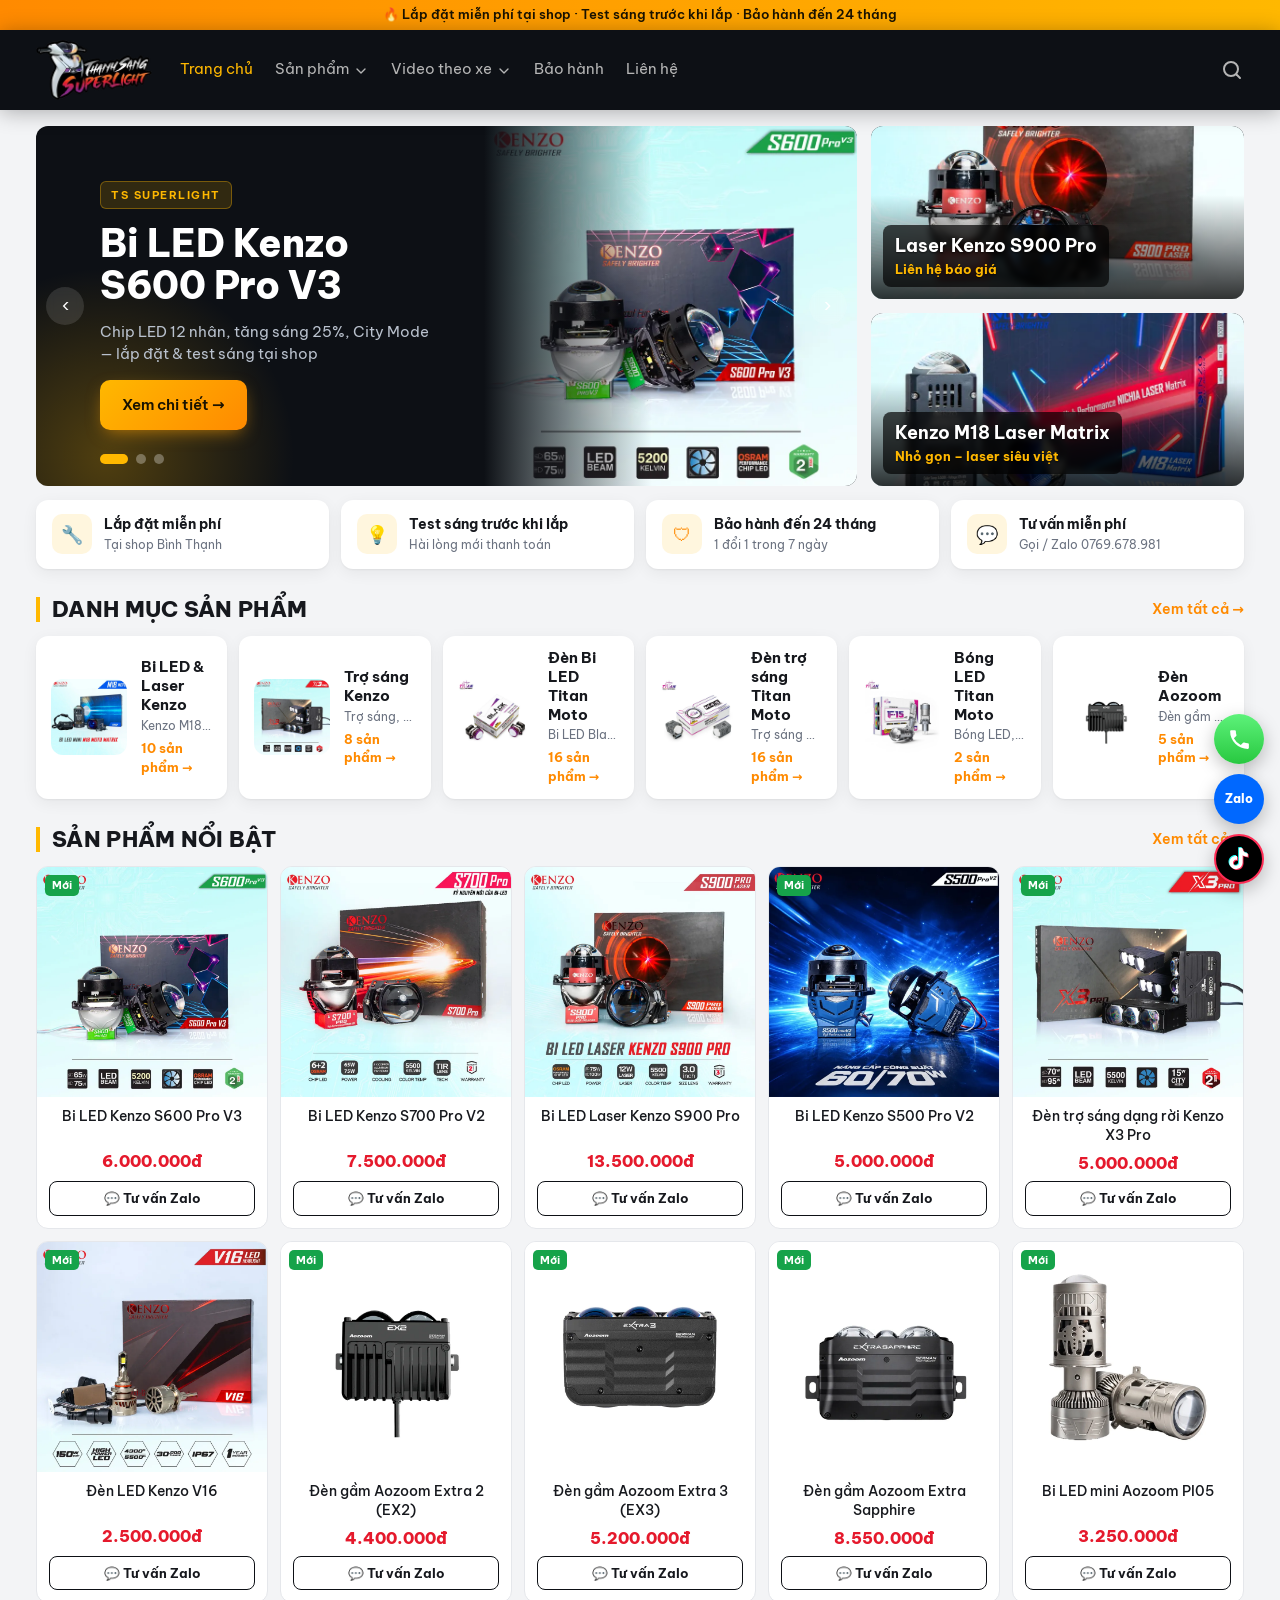
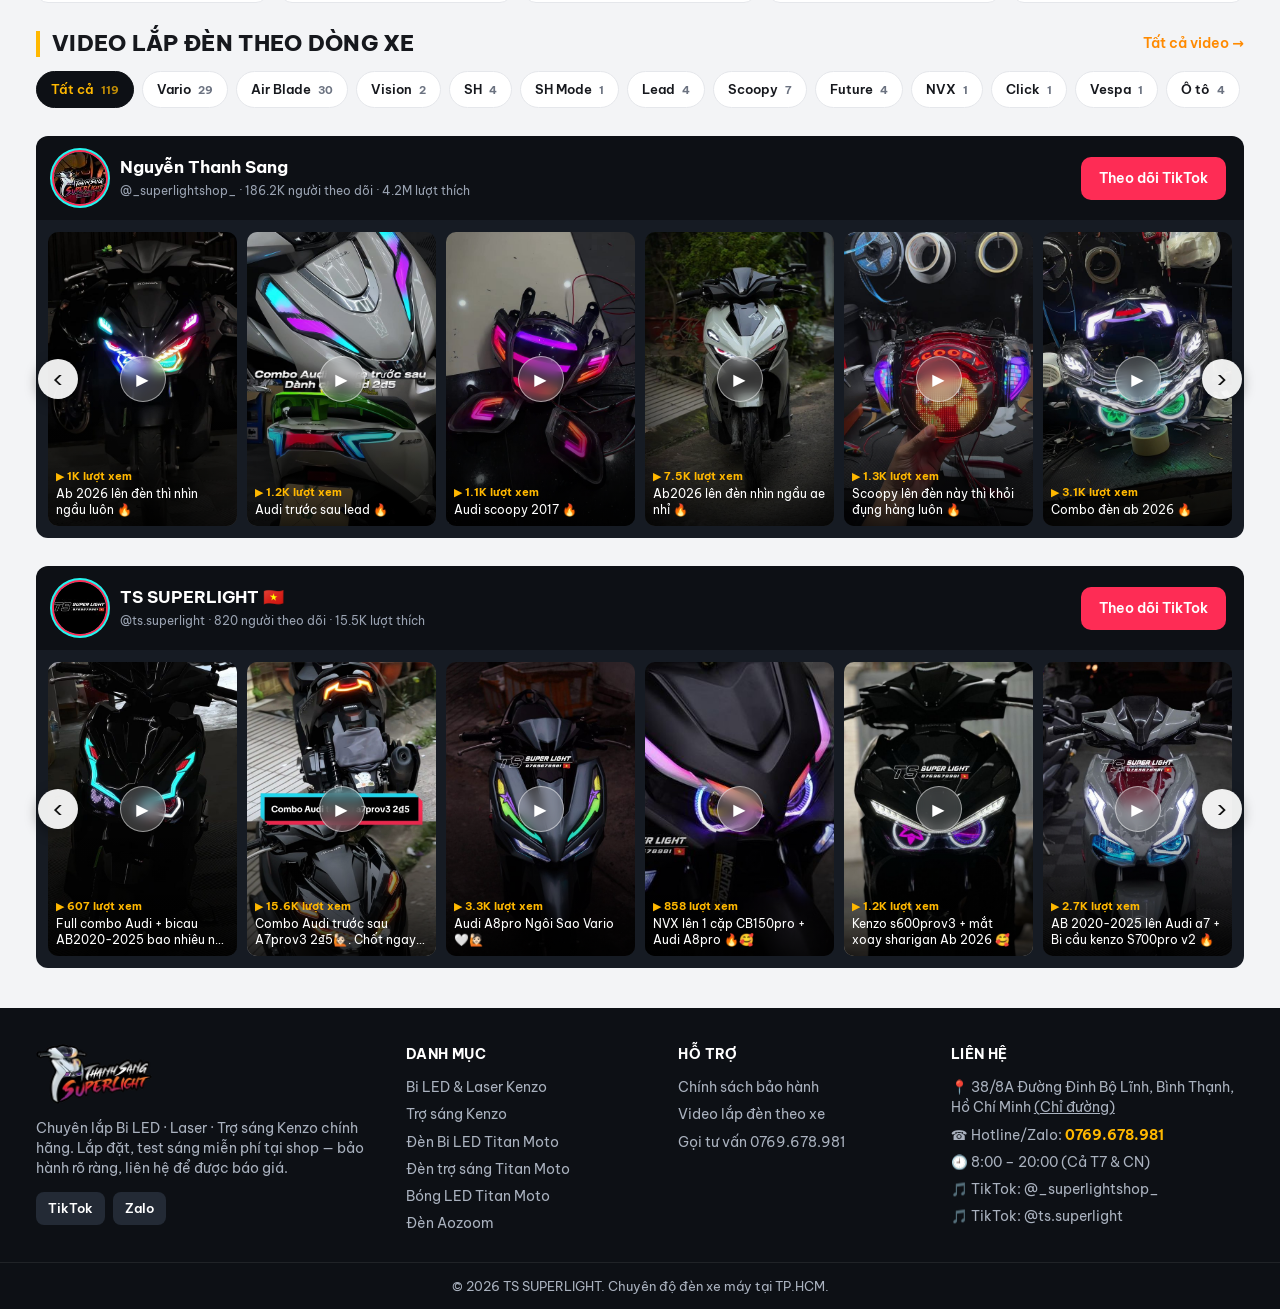
==== commit 02140704: "Thêm danh mục Đèn Aozoom: EX2, EX3, Extra Sapphire, PI05, PI05 APP - 5 sản phẩm Aozoom (giá, thông s" ====
--- a/index.html
+++ b/index.html
@@ -4,7 +4,7 @@
   <meta charset="utf-8">
   <meta name="viewport" content="width=device-width, initial-scale=1, viewport-fit=cover">
   <title>TS SUPERLIGHT — Bi LED · Laser · Trợ sáng Kenzo</title>
-  <meta name="description" content="Lắp Bi LED, Laser, trợ sáng Kenzo & Titan Moto chính hãng cho xe máy. Lắp đặt, test sáng miễn phí tại shop 38/8A Đinh Bộ Lĩnh, Bình Thạnh, TP.HCM. Hotline/Zalo 0769.678.981.">
+  <meta name="description" content="Lắp Bi LED, Laser, trợ sáng Kenzo, Titan Moto & Aozoom chính hãng cho xe máy. Lắp đặt, test sáng miễn phí tại shop 38/8A Đinh Bộ Lĩnh, Bình Thạnh, TP.HCM. Hotline/Zalo 0769.678.981.">
   <link rel="canonical" href="https://ntvhoang1711062326.github.io/engineering-hub-source/">
   <meta name="theme-color" content="#0d1015">
   <!-- Ảnh + tiêu đề xem trước khi gửi link qua Zalo / Facebook / Messenger -->
@@ -13,7 +13,7 @@
   <meta property="og:locale" content="vi_VN">
   <meta property="og:url" content="https://ntvhoang1711062326.github.io/engineering-hub-source/">
   <meta property="og:title" content="TS SUPERLIGHT — Bi LED · Laser · Trợ sáng xe máy tại Bình Thạnh">
-  <meta property="og:description" content="Lắp Bi LED, Laser, trợ sáng Kenzo & Titan Moto chính hãng cho xe máy. Lắp đặt, test sáng miễn phí tại shop 38/8A Đinh Bộ Lĩnh, Bình Thạnh, TP.HCM. Hotline/Zalo 0769.678.981.">
+  <meta property="og:description" content="Lắp Bi LED, Laser, trợ sáng Kenzo, Titan Moto & Aozoom chính hãng cho xe máy. Lắp đặt, test sáng miễn phí tại shop 38/8A Đinh Bộ Lĩnh, Bình Thạnh, TP.HCM. Hotline/Zalo 0769.678.981.">
   <meta property="og:image" content="https://ntvhoang1711062326.github.io/engineering-hub-source/assets/img/og-image.jpg">
   <meta property="og:image:width" content="1200">
   <meta property="og:image:height" content="630">
@@ -26,7 +26,7 @@
     "@type": "AutoPartsStore",
     "name": "TS SUPERLIGHT",
     "alternateName": "Thanh Sang Superlight",
-    "description": "Lắp Bi LED, Laser, trợ sáng Kenzo & Titan Moto chính hãng cho xe máy.",
+    "description": "Lắp Bi LED, Laser, trợ sáng Kenzo, Titan Moto & Aozoom chính hãng cho xe máy.",
     "url": "https://ntvhoang1711062326.github.io/engineering-hub-source/",
     "logo": "https://ntvhoang1711062326.github.io/engineering-hub-source/assets/img/apple-touch-icon.png",
     "image": "https://ntvhoang1711062326.github.io/engineering-hub-source/assets/img/og-image.jpg",
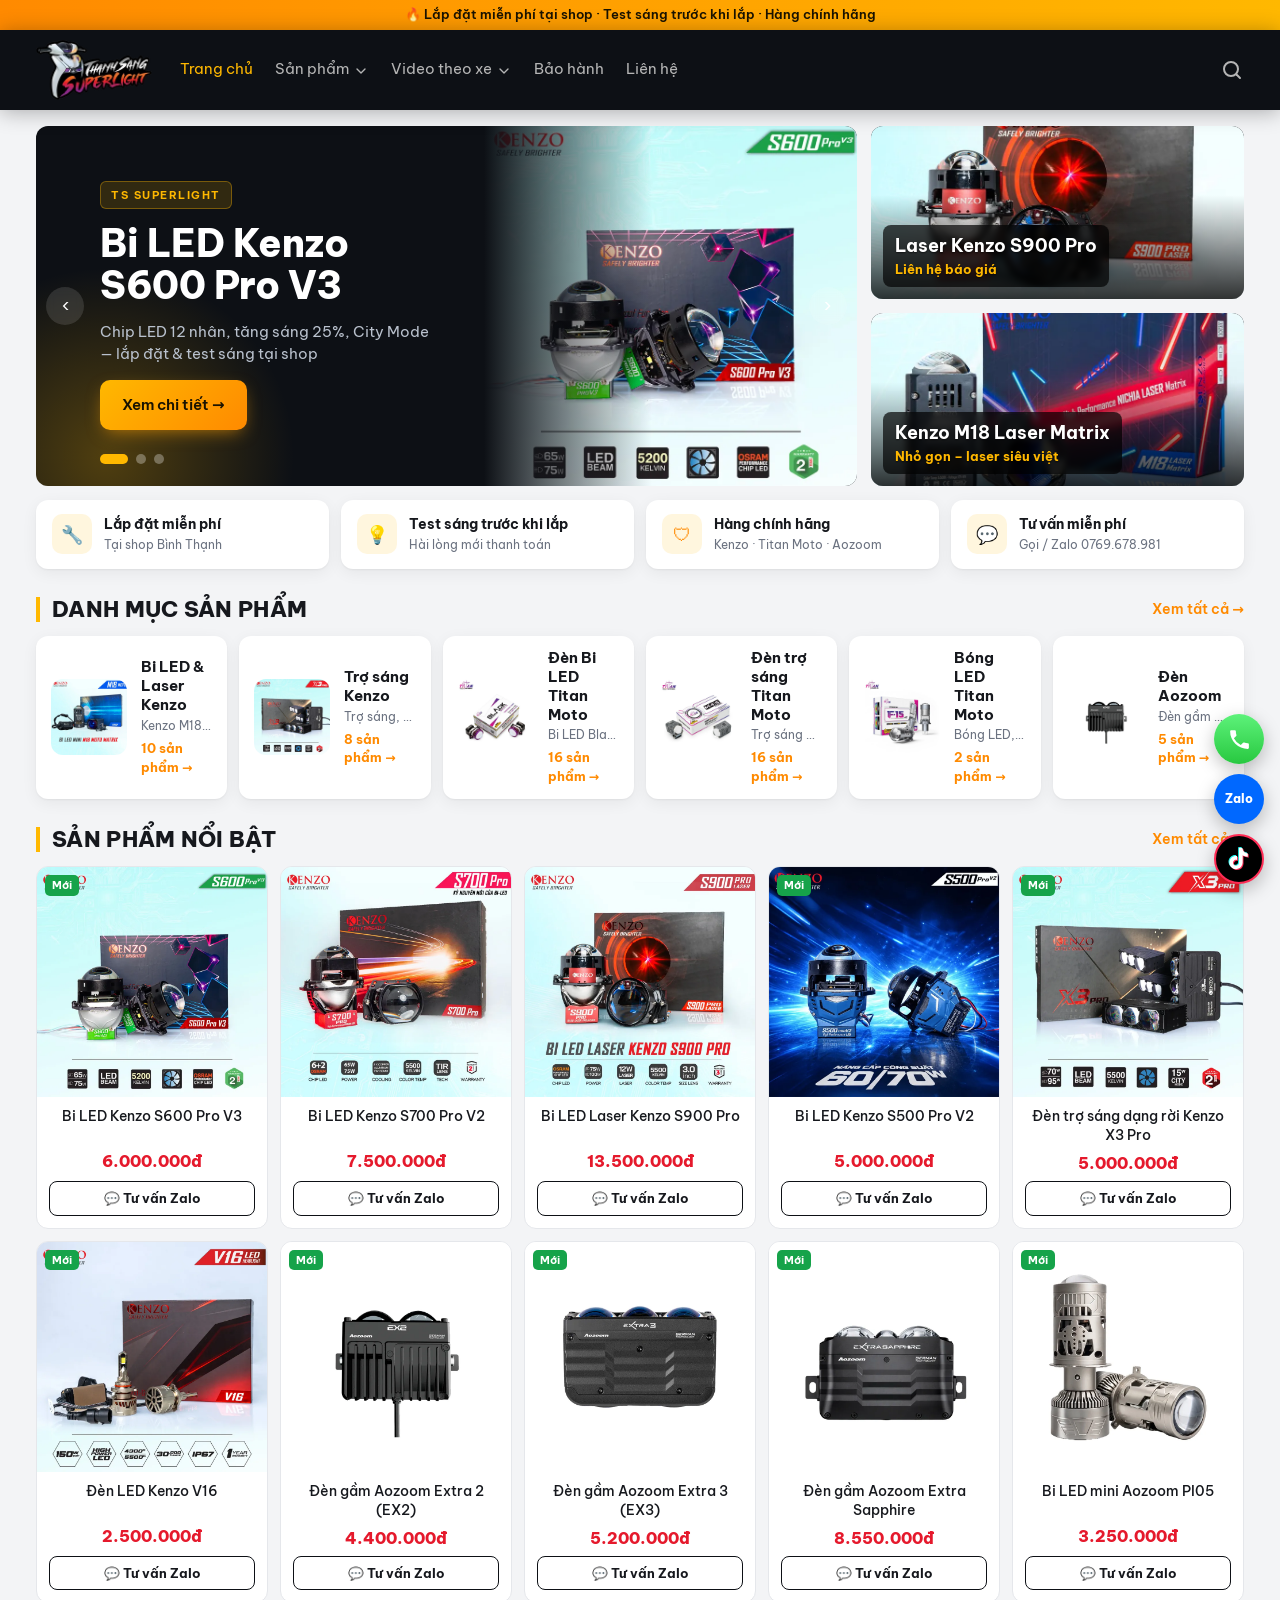
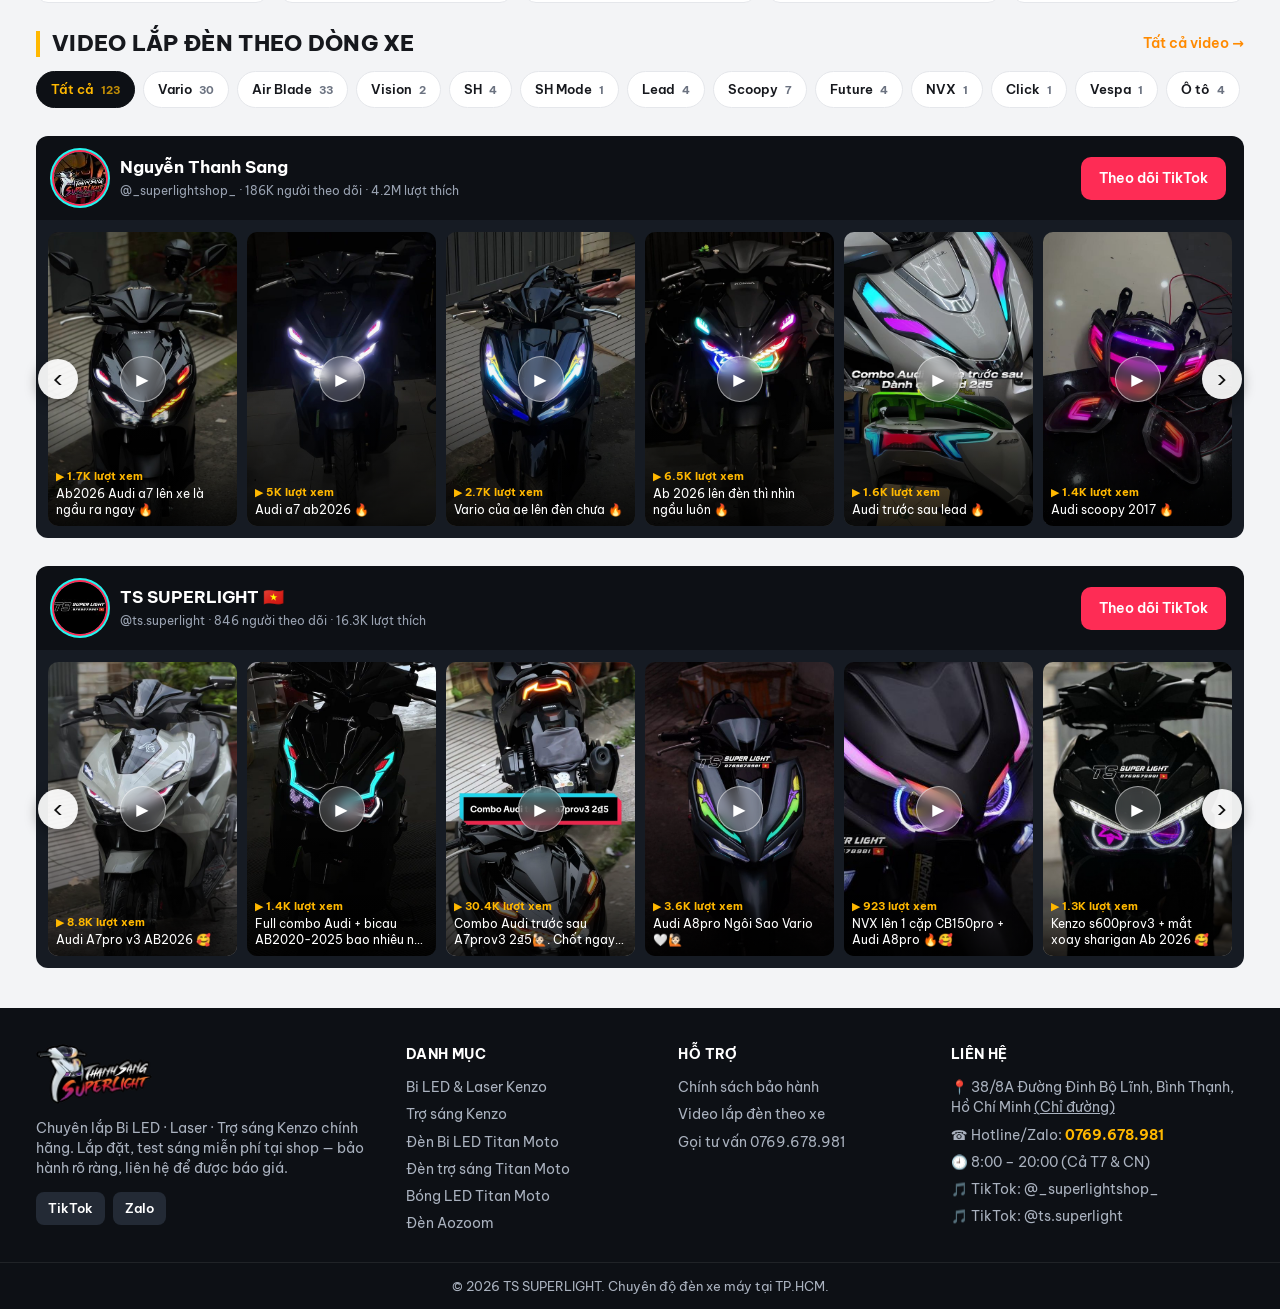
==== commit e77b52f7: "Gắn tên miền www.supperlightshop.com: CNAME, robots.txt, sitemap, link canonical Co-Authored-By: Cla" ====
--- a/index.html
+++ b/index.html
@@ -5,16 +5,16 @@
   <meta name="viewport" content="width=device-width, initial-scale=1, viewport-fit=cover">
   <title>TS SUPERLIGHT — Bi LED · Laser · Trợ sáng Kenzo</title>
   <meta name="description" content="Lắp Bi LED, Laser, trợ sáng Kenzo, Titan Moto & Aozoom chính hãng cho xe máy. Lắp đặt, test sáng miễn phí tại shop 38/8A Đinh Bộ Lĩnh, Bình Thạnh, TP.HCM. Hotline/Zalo 0769.678.981.">
-  <link rel="canonical" href="https://ntvhoang1711062326.github.io/engineering-hub-source/">
+  <link rel="canonical" href="https://www.supperlightshop.com/">
   <meta name="theme-color" content="#0d1015">
   <!-- Ảnh + tiêu đề xem trước khi gửi link qua Zalo / Facebook / Messenger -->
   <meta property="og:type" content="website">
   <meta property="og:site_name" content="TS SUPERLIGHT">
   <meta property="og:locale" content="vi_VN">
-  <meta property="og:url" content="https://ntvhoang1711062326.github.io/engineering-hub-source/">
+  <meta property="og:url" content="https://www.supperlightshop.com/">
   <meta property="og:title" content="TS SUPERLIGHT — Bi LED · Laser · Trợ sáng xe máy tại Bình Thạnh">
   <meta property="og:description" content="Lắp Bi LED, Laser, trợ sáng Kenzo, Titan Moto & Aozoom chính hãng cho xe máy. Lắp đặt, test sáng miễn phí tại shop 38/8A Đinh Bộ Lĩnh, Bình Thạnh, TP.HCM. Hotline/Zalo 0769.678.981.">
-  <meta property="og:image" content="https://ntvhoang1711062326.github.io/engineering-hub-source/assets/img/og-image.jpg">
+  <meta property="og:image" content="https://www.supperlightshop.com/assets/img/og-image.jpg">
   <meta property="og:image:width" content="1200">
   <meta property="og:image:height" content="630">
   <meta property="og:image:alt" content="TS SUPERLIGHT — Thanh Sang Superlight, lắp đèn xe máy Bình Thạnh">
@@ -27,9 +27,9 @@
     "name": "TS SUPERLIGHT",
     "alternateName": "Thanh Sang Superlight",
     "description": "Lắp Bi LED, Laser, trợ sáng Kenzo, Titan Moto & Aozoom chính hãng cho xe máy.",
-    "url": "https://ntvhoang1711062326.github.io/engineering-hub-source/",
-    "logo": "https://ntvhoang1711062326.github.io/engineering-hub-source/assets/img/apple-touch-icon.png",
-    "image": "https://ntvhoang1711062326.github.io/engineering-hub-source/assets/img/og-image.jpg",
+    "url": "https://www.supperlightshop.com/",
+    "logo": "https://www.supperlightshop.com/assets/img/apple-touch-icon.png",
+    "image": "https://www.supperlightshop.com/assets/img/og-image.jpg",
     "telephone": "+84769678981",
     "priceRange": "₫₫",
     "address": {
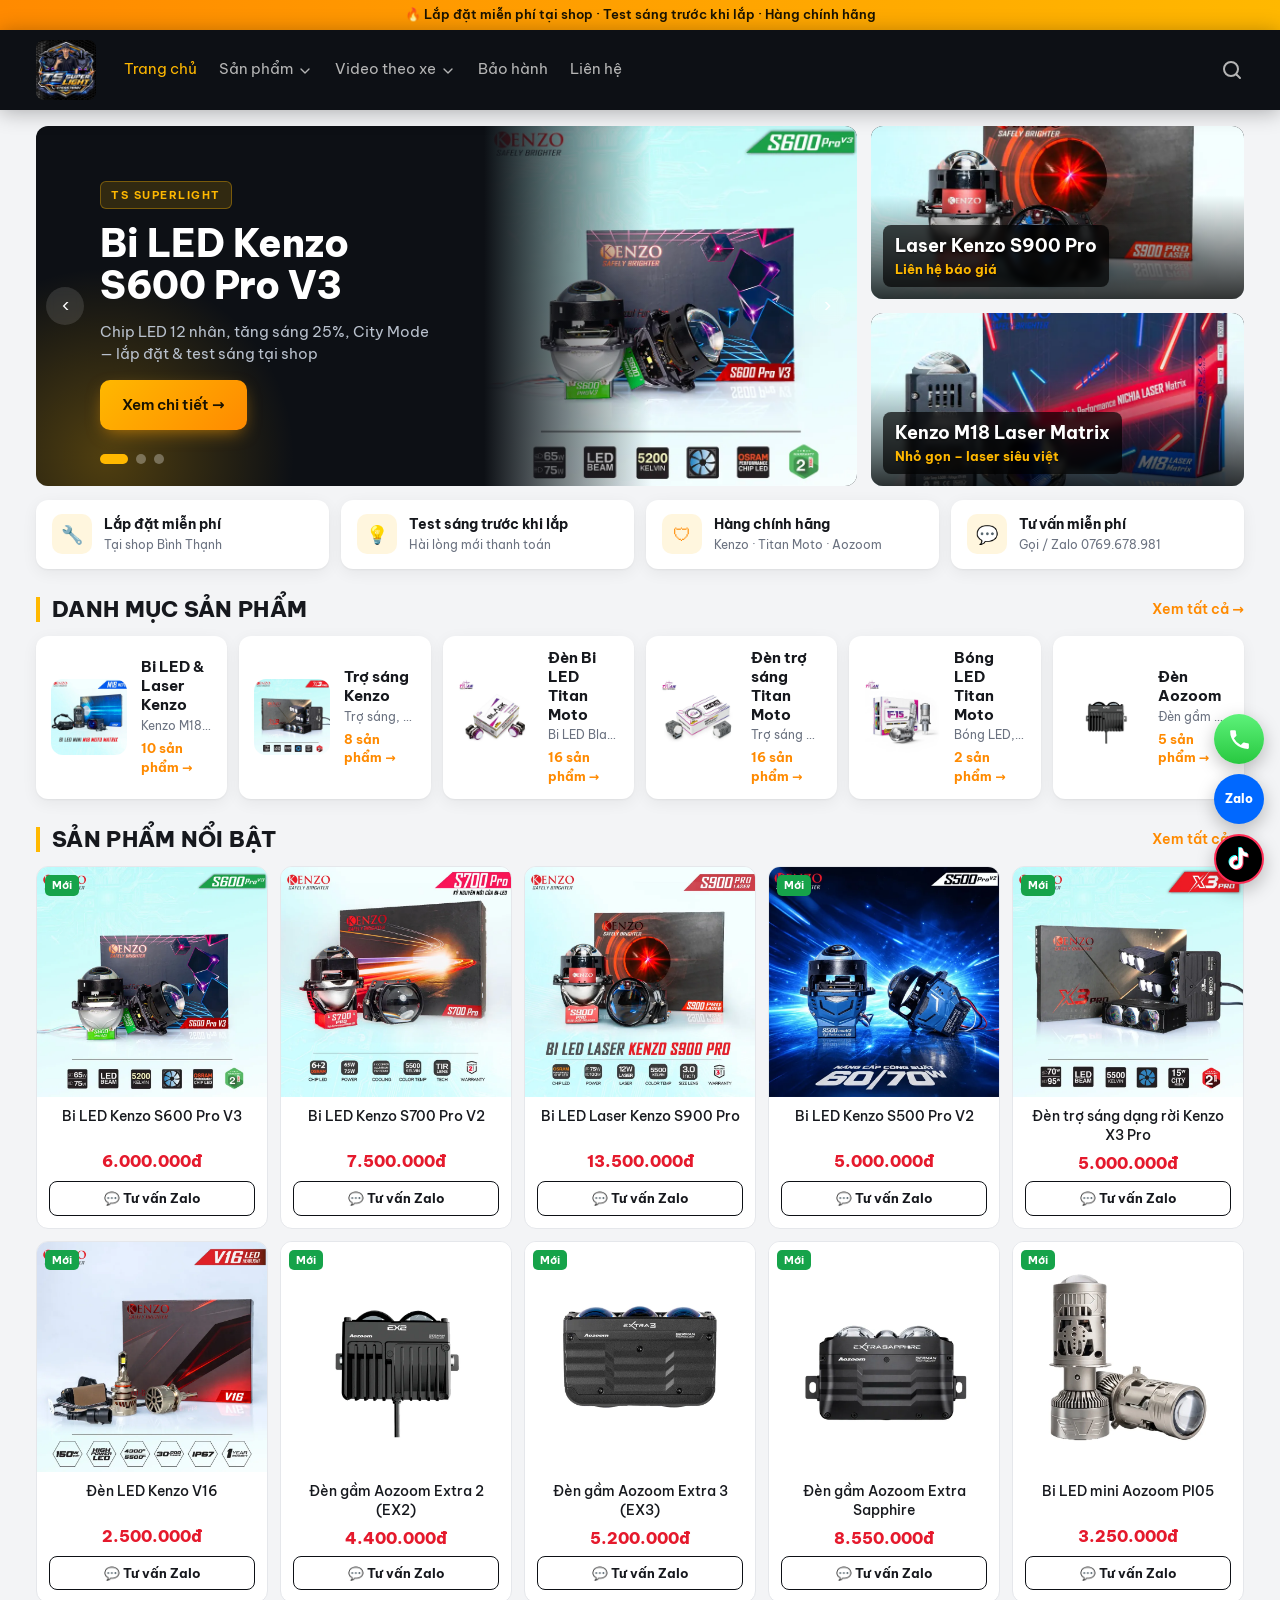
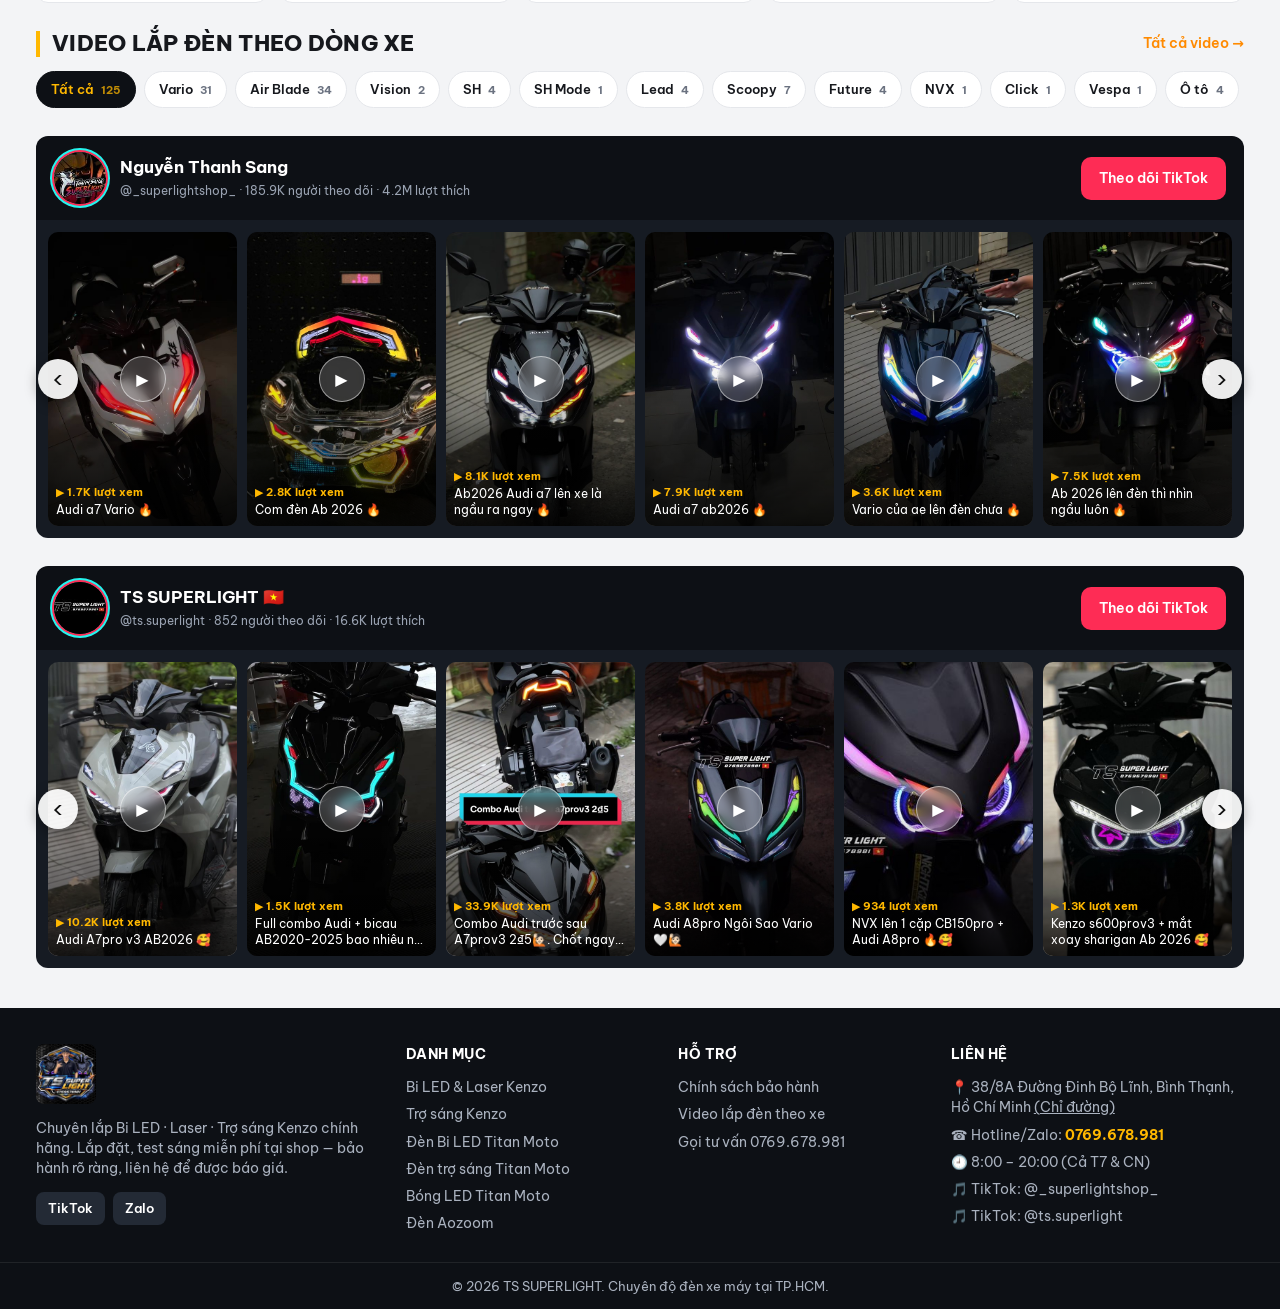
==== commit 37062363: "Thay logo trang khách hàng bằng logo TS SUPER LIGHT mới (logo-ts.webp) Co-Authored-By: Claude Opus 5" ====
--- a/index.html
+++ b/index.html
@@ -64,11 +64,11 @@
         <svg viewBox="0 0 24 24" fill="none"><path d="M4 6H20M4 12H20M4 18H20" stroke="currentColor" stroke-width="2" stroke-linecap="round"/></svg>
       </button>
       <a href="#/" class="logo">
-        <img class="logo-img" src="assets/img/logo2.webp" alt="TS SUPERLIGHT">
+        <img class="logo-img" src="assets/img/logo-ts.webp" alt="TS SUPERLIGHT" width="256" height="256">
       </a>
       <nav class="nav" id="nav">
         <div class="nav-head">
-          <a href="#/" class="logo"><img class="logo-img" src="assets/img/logo2.webp" alt="TS SUPERLIGHT"></a>
+          <a href="#/" class="logo"><img class="logo-img" src="assets/img/logo-ts.webp" alt="TS SUPERLIGHT" width="256" height="256"></a>
           <button class="nav-close" id="navClose" aria-label="Đóng menu">✕</button>
         </div>
         <ul id="navMenu"></ul>
--- a/assets/css/style.css
+++ b/assets/css/style.css
@@ -56,7 +56,7 @@
 .header { background: var(--dark); color: #fff; position: sticky; top: 0; z-index: 50; box-shadow: 0 2px 20px rgba(0,0,0,.3); }
 .header-main { display: flex; align-items: center; gap: 28px; padding: 10px 16px; min-height: 66px; }
 .logo { display: flex; align-items: center; gap: 10px; flex-shrink: 0; }
-.logo-img { display: block; height: 60px; width: auto; }
+.logo-img { display: block; height: 60px; width: auto; border-radius: 8px; }
 .logo-text b { display: block; font-size: 19px; letter-spacing: .5px; line-height: 1.1; }
 .logo-text b span { color: var(--brand); }
 .logo-text small { color: #9aa3b2; font-size: 11px; }
